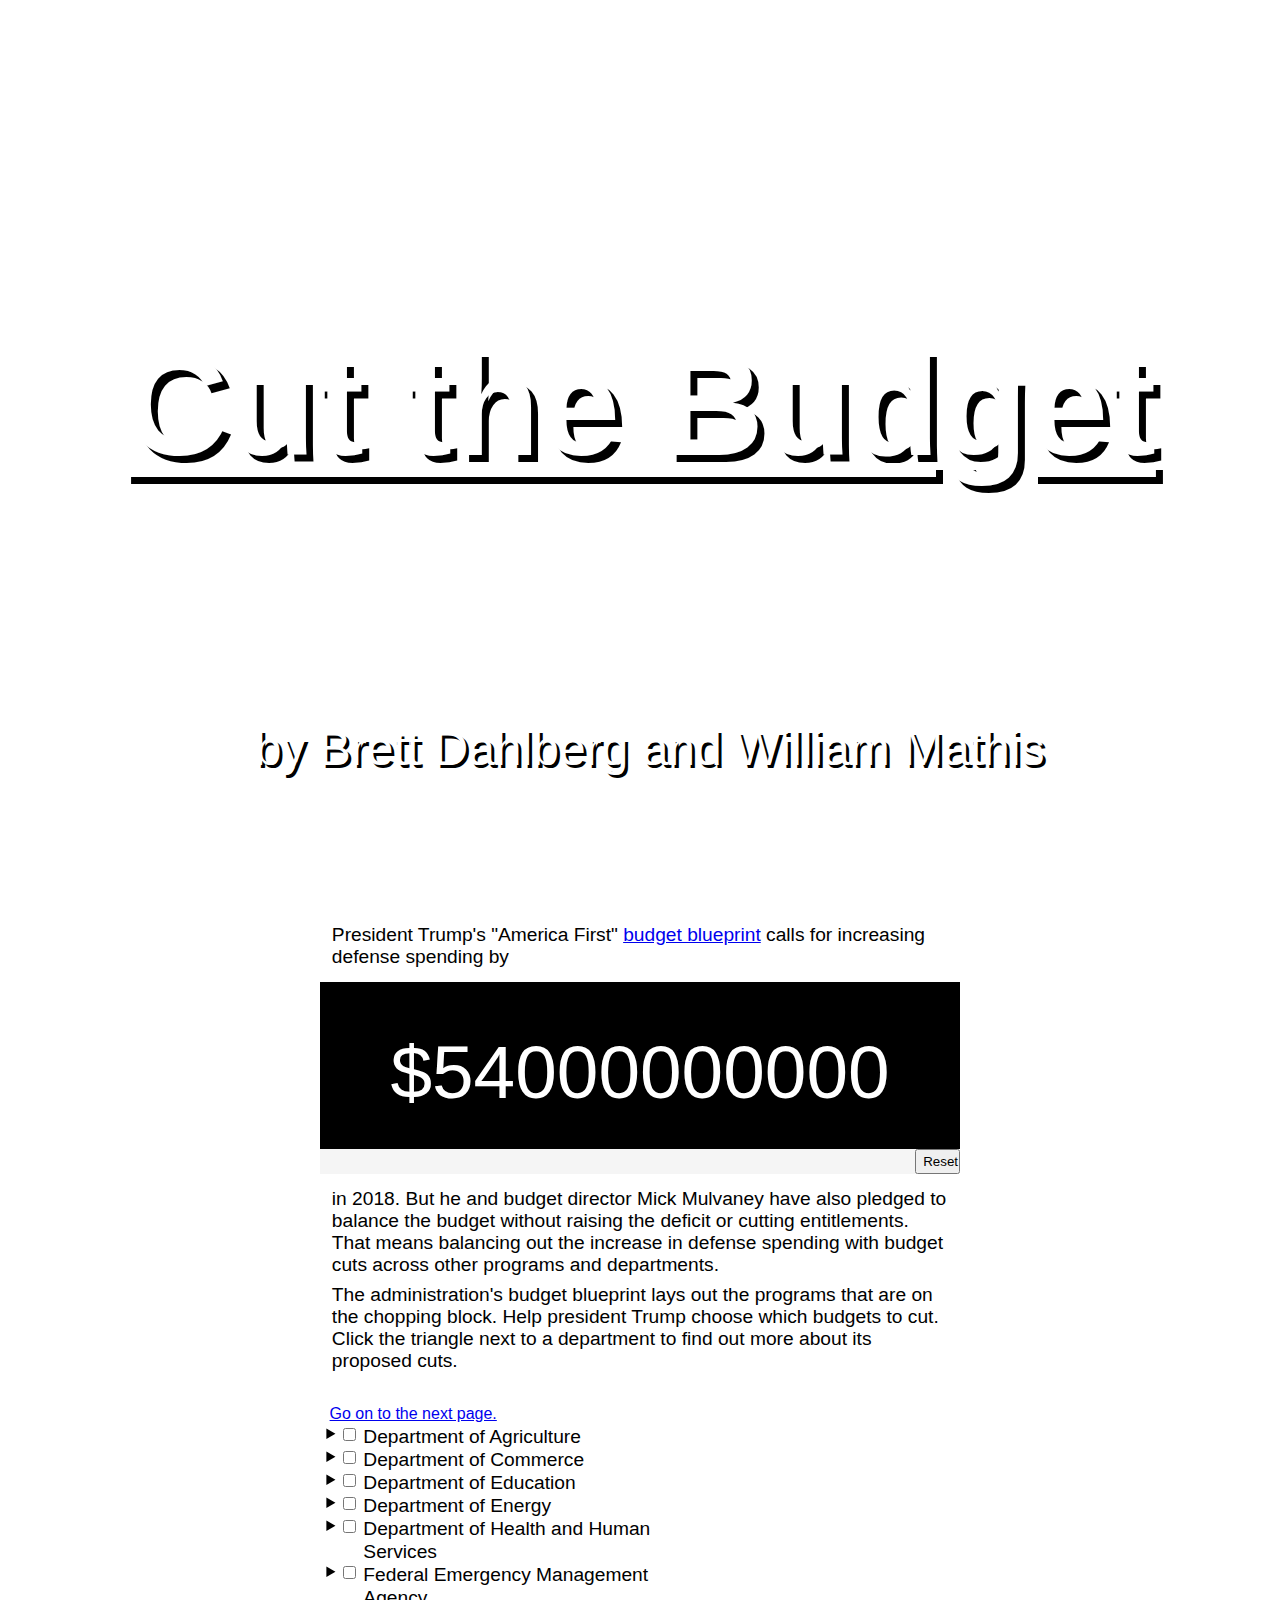
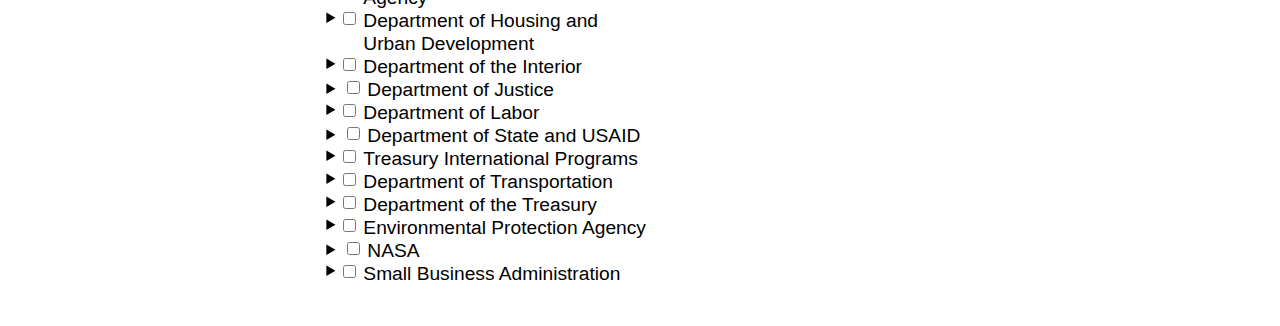
==== index.html @ d4ee1c6f "more styling" ====
<!DOCTYPE html>
<html lang="en">

    <head>
        <meta charset="utf-8">
        <!-- set the character set -->
        <meta http-equiv="X-UA-Compatible" content="IE=edge">
        <meta name="viewport" content="width=device-width, initial-scale=1">
        <!-- first step to a responsive site -->
        <title>Budget Calculator</title>
        <link rel=“icon” type=“image/png” href=“images/money.ico”>
        <link rel="stylesheet" type="text/css" href="main.css">
        <link href="https://maxcdn.bootstrapcdn.com/font-awesome/4.2.0/css/font-awesome.min.css" rel="stylesheet">
        <!-- Your styles should be called here -->
        <!-- HTML5 Shim and Respond.js IE8 support of HTML5 elements and media queries -->
        <!-- WARNING: Respond.js doesn't work if you view the page via file:// -->
        <!--[if lt IE 9]>
      <script src="https://oss.maxcdn.com/libs/html5shiv/3.7.0/html5shiv.js"></script>
      <script src="https://oss.maxcdn.com/libs/respond.js/1.4.2/respond.min.js"></script>
      <![endif]-->
    </head>

    <body>
        <!-- YOUR CONTENT GOES HERE -->
        <div id="title">
            <!-- <iframe src="//giphy.com/embed/ADgfsbHcS62Jy" width="480" height="295" frameBorder="0" class="giphy-embed" allowFullScreen></iframe>
            <p><a href="https://giphy.com/gifs/money-atm-ADgfsbHcS62Jy">via GIPHY</a></p> -->
            <h1 class="big-text">Cut the Budget</h1>
            <p class="byline">by Brett Dahlberg and William Mathis</p>
        </div>
        <!--closes title-->
        <div class="hold-text">
            <div class="top-text">
                <p>President Trump's "America First" <a href="https://www.whitehouse.gov/sites/whitehouse.gov/files/omb/budget/fy2018/2018_blueprint.pdf">budget blueprint</a> calls for increasing defense spending by</p>
            </div>
            <!-- <span class="billion">$54 billion</span> -->
            <div id="results">
                <div id="big-number">
                    <p class="dollar-sign">$<span class="defense">54000000000</span></p>
                    <!-- <input type="button" value="Calculate" id="calculate-button" /> -->
                </div>
                <div class="progress_container">
                    <div class="progress">
                        <div class="bar"></div>
                    </div>
                    <button id="reset" type="button">Reset</button>
                </div>
            </div>
            <div class="top-text">
                <p>in 2018. But he and budget director Mick Mulvaney have also pledged to balance the budget without raising the deficit or cutting entitlements. That means balancing out the increase in defense spending with budget cuts across other programs
                    and departments.</p>
                <p>The administration's budget blueprint lays out the programs that are on the chopping block. Help president Trump choose which budgets to cut. Click the triangle next to a department to find out more about its proposed cuts.</p>
            </div>


            <div class="heading" id="departments">
                <div id="departments-list">
                    <div class="independent-agency">
                        <details>
                            <summary><input type="checkbox" class="select_all" name="independent-agency">
                                <label class="select_all">Independent Federal Agencies</label></input>
                            </summary>
                            <p class="summary-detail">The Trump administration's budget blueprint calls for eliminating 19 independent federal agencies. Check the ones you'd like to terminate.</p>
                            <ul class='list'>
                                <div class="list-items">
                                    <li><input type="checkbox" name="independent-agency" class="subset" id="appalachian-regional" data-cut="120000000">
                                        <label class="list">The Appalachian Regional Commission Invests in economic opportunities, infrastructure and education in communities with
                                  the greatest need in Alabama, Georgia, Kentucky, Maryland, Mississippi, New York, North Carolina, Ohio, Pennsylvania, South Carolina, Tennessee, West Virginia, and Virginia, with the aim of achieving parity with the rest of
                                  the country.</label>
                                    </li>
                                    <li><input type="checkbox" name="independent-agency" class="subset" id="african-development" data-cut="28200000">
                                        <label class="list">The African Development Foundation works with people in Africa to secure economic development and growth in the continent's
                                most vulnerable communities.</label></li>
                                    <li><input type="checkbox" name="independent-agency" class="subset" id="chemical-safety" data-cut="12436000">
                                        <label class="list">The Chemical Safety and Hazard Investigation Board investigates chemical accidents and makes recommendations for accident
prevention.</label></li>
                                    <li><input type="checkbox" name="independent-agency" class="subset" id="national-and-community-service" data-cut="794608000">
                                        <label class="list">The Corporation for National and Community Service is the nation's largest grant provider for community service
and volunteer programs at local nonprofits, schools, community organizations, and governments</label></li>
                                    <li><input type="checkbox" name="independent-agency" class="subset" id="public-broadcasting" data-cut="445000000">
                                        <label class="list">The Corporation for Public Broadcasting provide grants to public television and radio stations to support local programs
and national distribution of shows like Frontline, Antiques Roadshow, and PBS Kids.</label></li>
                                    <li><input type="checkbox" name="independent-agency" class="subset" id="delta-regional-authority" data-cut="15936000">
                                        <label class="list">The Delta Regional Authority supports disaster response, economic development investments, and healthcare access
in the Mississippi Delta region.</label></li>
                                    <li><input type="checkbox" name="independent-agency" class="subset" id="denali" data-cut="11000000">
                                        <label class="list">The Denali Commission funds programs that promote health, safety and economic self-sufficiency within rural communities in Alaska.</label></li>
                                    <li><input type="checkbox" name="independent-agency" class="subset" id="museum-and-library-services" data-cut="230000000">
                                        <label class="list">The Institute of Museum and Library Services is the primary source of Federal support for the country's 123,000
                                    libraries and 35,000 museums.
                                    </label></li>
                                    <li><input type="checkbox" name="independent-agency" class="subset" id="inter-american" data-cut="22200000">
                                        <label class="list">
                               The Inter-American Foundation invests in poor communities in Latin America and the Caribbean.</li>
                               <li><input type="checkbox" name="independent-agency" class="subset" id="trade-and-development" data-cut="80700000">
                                 <label class="list">The U.S. Trade and Development Agency helps companies create U.S. jobs by exporting U.S. goods and services to emerging
                               economies
                               </label></li>
                                    <li><input type="checkbox" name="independent-agency" class="subset" id="legal-services" data-cut="475000000">
                                        <label class="list">The Legal Services Corporation distributes funds to local organizations that provide free civil legal assistance to people
                           living in poverty.
                           </label></li>
                                    <li><input type="checkbox" name="independent-agency" class="subset" id="nea" data-cut="149849000">
                                        <label class="list">The National Endowment for the Arts is the independent federal agency that supports and funds the arts in America.
                       </label></li>
                                    <li><input type="checkbox" name="independent-agency" class="subset" id="neh" data-cut="149848000">
                                        <label class="list">The National Endowment for the Humanities supports education, scholarship, and research and development in the humanities and preserves
                   America's cultural and intellectual resources.
                   </label></li>
                                    <li><input type="checkbox" name="independent-agency" class="subset" id="neighborhood-reinvestment" data-cut="140000000">
                                        <label class="list">The Neighborhood Reinvestment Corporation provides financial support, technical assistance, and training for affordable
               housing.
               </label></li>
                                    <li><input type="checkbox" name="independent-agency" class="subset" id="northern-border" data-cut="5000000">
                                        <label class="list">The Northern Border Regional Commission addresses persistent economic distress in portions of Maine, New Hampshire, New York,
           and Vermont by developing transportation, basic public infrastructure, and job skills training.
           </label></li>
                                    <li><input type="checkbox" name="independent-agency" class="subset" id="overseas-private-investment" data-cut="88000000">
                                        <label class="list">The Overseas Private Investment Corporation encourages American companies to invest in developing countries.
       </label></li>
                                    <li><input type="checkbox" name="independent-agency" class="subset" id="institute-of-peace" data-cut="37884000">
                                        <label class="list">The United States Institute of Peace is an independent, nonpartisan institution that works to prevent and resolve international
   conflict without violence.
   </label></li>
                                    <li><input type="checkbox" name="independent-agency" class="subset" id="council-on-homelessness" data-cut="3600000">
                                        <label class="list">United States Interagency Council on Homelessness creates partnerships at every level of government and with the private
sector to prevent and end homelessness.
</label></li>
                                    <li><input type="checkbox" name="independent-agency" class="subset" id="woodrow-wilson-center" data-cut="10400000">
                                        <label class="list">The Woodrow Wilson International Center for Scholars shares research in the social sciences and humanities through conferences,
publications and research grants.
</label></li>
                                </div>

                        </details>
                    </div>

                    <div class="agriculture">
                        <details>
                            <summary><input type="checkbox" class="select_all" name="agriculture">
                                <label class="select_all">Department of Agriculture</label></input>
                            </summary>
                            <ul class='list'>
                                <div class="list-items">
                                    <li><input type="checkbox" name="agriculture" class="subset" id="waste-water-loan" data-cut="498000000">
                                        <label class="list">Eliminate the Water and Wastewater loan and grant program
                                </label></li>
                                    <li><input type="checkbox" name="agriculture" class="subset" id="rural-business-cooperative" data-cut="95000000">
                                        <label class="list">Cut the budget of the Rural Business and Cooperative Service discretionary activities</label></li>
                                    <li><input type="checkbox" name="agriculture" class="subset" id="mcgovern-dole" data-cut="195000000">
                                        <label class="list">Eliminate the International Food for Education program</label></li>
                                    <li><input type="checkbox" name="agriculture" class="subset" data-cut="3912000000">
                                        <label class="list">Other cuts</label></li>
                            </ul>

                            </div>
                        </details>
                        <!-- close agriculture -->
                        <!-- <ul class="department"> -->

                        <div class="commerce">
                            <details>
                                <summary><input type="checkbox" class="select_all" name="commerce">
                                    <label class="select_all">Department of Commerce</label></input>
                                </summary>
                                <ul class="list">
                                    <div class="list-items">

                                        <li><input type="checkbox" name="commerce" class="subset" id="economic-development-administration" data-cut="221000000">
                                            <label class="list">Eliminate the Economic Development Administration</label></li>

                                        <li><input type="checkbox" name="commerce" class="subset" id="minority-business" data-cut="35600000">
                                            <label class="list">Eliminate the Minority Business Development Agency</label></li>

                                        <li><input type="checkbox" name="commerce" class="subset" id="manufacturing-extension" data-cut="124000000">
                                            <label class="list">Eliminate the Manufacturing Extension Partnership Program</label></li>

                                        <li><input type="checkbox" name="commerce" class="subset" id="noaa" data-cut="250000000">
                                            <label class="list">Eliminate the National Oceanic and Atmospheric Administration programs and grants that support coastal and marine management, research and education</label></li>

                                        <li><input type="checkbox" name="commerce" class="subset" id="other_commerce" data-cut="869400000">
                                            <label class="list">Other cuts</label></li>

                                    </div>
                                </ul>
                        </div>
                        </details>
                        <!--closes commerce-->
                        <!-- <ul class="department"> -->
                        <div class="education">
                            <details>
                                <summary><input type="checkbox" class='select_all' name='education'>
                                    <label class="select_all">Department of Education</label></input>
                                </summary>
                                <!-- </ul> -->
                                <ul class="list">
                                    <div class="list-items">
                                        <li><input type="checkbox" name="education" class="subset" id="impact-aid-support" data-cut="66813">
                                            <label class="list">Cut Impact Aid Support Payments for Federal Property, which help schools that have lost a portion of their tax base because the federal
                        government bought at least 10 percent of land in their district.</label>
                                        </li>
                                        <li><input type="checkbox" name="education" class="subset" id="teacher-quality-partnership" data-cut="42500000">
                                            <label class="list">Eliminate the Teacher Quality Partnership, which provides training for new teachers.</label>
                                        </li>
                                        <li><input type="checkbox" name="education" class="subset" id="striving-readers" data-cut="190000000">
                                            <label class="list">Eliminate Striving Readers grants, which promote literacy skills for kids until 12th grade.</label>
                                        </li>
                                        <li><input type="checkbox" name="education" class="subset" id="supporting-effective-instruction" data-cut="2400000000">
                                            <label class="list">End Supporting Effective Instruction state grants to support professional development for teachers and principals and
                        to reduce class size.</label>
                                        </li>
                                        <li><input type="checkbox" name="education" class="subset" id="twenty-first-century" data-cut="1200000000">
                                            <label class="list">End 21st Century Community Learning Centers, which funds a wide variety of before and after-school programs.</label>
                                        </li>
                                        <li><input type="checkbox" name="education" class="subset" id="supplemental-educational" data-cut="732000000">
                                            <label class="list">Eliminate Supplemental Education Opportunity Grants, which supply need-based grants of $100 to $400 per student</label>
                                        </li>
                                    </div>
                                </ul>
                        </div>
                        <!--closes education-->
                        </details>


                        <details>
                            <summary><input type="checkbox" class='select_all' name='energy'>
                                <label class="select_all">Department of Energy</label></input>
                            </summary>
                            <ul class="list">
                                <div class="list-items">

                                    <li><input type="checkbox" name="energy" class="subset" id="office-of-science" data-cut="900000000">
                                        <label class="list">Office of Science</label>

                                    </li>
                                    <li><input type="checkbox" name="energy" class="subset" id="technology-manufacturing" data-cut="5000000">
                                        <label class="list">Advanced Technology Manufacturing Program, which provides loans to auto manufacturers or manufacturers of their components to
                        develop advanced technologies.</label>
                                    </li>
                                    <li><input type="checkbox" name="energy" class="subset" id="title-17" data-cut="37000000">
                                        <label class="list">Title 17 Innovative Technology Loan Guarantee Program, which provides loan guarantees for innovative energy projects.</label>
                                    </li>
                                    <li><input type="checkbox" name="energy" class="subset" id="advanced-research-projects-agency" data-cut="350000000">
                                        <label class="list">The Advanced Research Projects Agency, which "funds high-potential, high-impact energy projects that are too early
                        for private sector investment but could significantly advance the ways we generate, store, distribute and use energy".</label>
                                    </li>
                                    <li><input type="checkbox" name="energy" class="subset" id="other_energy" data-cut="732000000">
                                        <label class="list">Other</label>
                                    </li>
                                </div>
                            </ul>
                        </details>


                        <details>
                            <summary><input type="checkbox" class='select_all' name='hhs'>
                                <label class="select_all">Department of Health and Human Services</label></input>
                            </summary>
                            <ul class="list">
                                <div class="list-items">
                                    <li><input type="checkbox" name="hhs" class="subset" id="nih" data-cut="5800000000">
                                        <label class="list">National Institutes of Health bought at least 10 percent of land in their district.</label>
                                    </li>
                                    <li><input type="checkbox" name="hhs" class="subset" id="health-nursing-training" data-cut="403000000">
                                        <label class="list">Health professional and nursing training programs</label>
                                    </li>
                                    <li><input type="checkbox" name="hhs" class="subset" id="community-service" data-cut="4200000000">
                                        <label class="list">Eliminate Office of Community Services programs like the Low Income Home Energy Assistance Program.</label>
                                    </li>
                                    <li><input type="checkbox" name="hhs" class="subset" id="other_health" data-cut="4030000000">
                                        <label class="list">Other</label>
                                    </li>
                                </div>
                        </details>
                        </ul>
                        <div class="fema">
                            <details>
                                <summary><input type="checkbox" class='select_all' name='fema'>
                                    <label class="select_all">Federal Emergency Management Agency</label></input>
                                </summary>
                                <ul class="list">
                                    <div class="list-items">
                                        <li><input type="checkbox" name="fema" class="subset" id="fema" data-cut="667000000">
                                            <label class="list">Eliminate or reduce grants for programs like the pre-disaster mitigation and Homeland Security and set up federal-local cost-sharing for other grants.
                     </label></li>
                                    </div>
                                </ul>

                            </details>

                            <div class="hud">
                                <details>
                                    <summary><input type="checkbox" class='select_all' name='hud'>
                                        <label class="select_all">Department of Housing and Urban Development</label></input>
                                    </summary>
                                    <ul class="list">
                                        <div class="list-items">
                                            <li><input type="checkbox" name="hud" class="subset" id="community-development" data-cut="3000000000">
                                                <label class="list">Community Development block grant program</label>
                                            </li>
                                            <li><input type="checkbox" name="hud" class="subset" id="section-4" data-cut="35000000">
                                                <label class="list">Section 4 capacity-building for community development and affordable housing</label>
                                            </li>
                                            <li><input type="checkbox" name="hud" class="subset" id="other_housing-urban-development" data-cut="3165000000">
                                                <label class="list">Other</label>
                                            </li>

                                </details>
                                </ul>
                                </div>
                                <div class="interior">
                                    <details>

                                        <summary><input type="checkbox" class='select_all' name='interior'>
                                            <label class="select_all">Department of the Interior</label></interior>
                                        </summary>
                                        <ul class="list">
                                            <div class="list-items">
                                                <li><input type="checkbox" name="interior" class="subset" id="new-federal-land" data-cut="120000000">
                                                    <label class="list">Acquiring new federal land</label>
                                                </li>
                                                <li><input type="checkbox" name="interior" class="subset" id="abandoned-mine" data-cut="181000000">
                                                    <label class="list">Abandoned mine land grants, which in FY 2017, helped fund projects in 25 states and three tribal areas eliminate dangerous conditions
                        and pollution caused by abandoned coal mines.</label>
                                                </li>
                                                <li><input type="checkbox" name="interior" class="subset" id="title-17" data-cut="37000000">
                                                    <label class="list">Title 17 Innovative Technology Loan Guarantee Program, which provides loan guarantees for innovative energy projects.</label>
                                                </li>
                                                <li><input type="checkbox" name="interior" class="subset" id="other_interior" data-cut="1199000000">
                                                    <label class="list">Other</label>
                                                </li>
                                    </details>
                                    </ul>
                                    </div>
                                </div>
                                <div class="justice">
                                    <details>
                                        <summary><input type="checkbox" name="justice" class="subset" id="other_justice" data-cut="1100000000">
                                            <label class="select_all">Department of Justice
                                                </label></input>
                                        </summary>
                                        <ul class="list">
                                            <!-- <div class="list-items"> -->
                                            <ul class="summary-detail">
                                                <label class="list">Eliminate programs like the State Criminal Alien Assistance Program and reduce spending on federal prison construction.</label></ul>
                                    </details>
                                </div>

                                <div class="labor">
                                    <details>
                                        <summary><input type="checkbox" class='select_all' name='labor'>
                                            <label class="select_all">Department of Labor</label></input>
                                        </summary>
                                        <ul class="list">
                                            <div class="list-items">
                                                <li><input type="checkbox" name="labor" class="subset" id="senior-community" data-cut="434000000">
                                                    <label class="list">Senior Community Service Employment Program, which provides training for low-income and unmployed seniors</label>
                                                </li>
                                                <li><input type="checkbox" name="labor" class="subset" id="osha-grant" data-cut="11000000">
                                                    <label class="list">Occupational Safety and Health Administration's training grants</label>
                                                </li>
                                                <li><input type="checkbox" name="labor" class="subset" id="other_labor" data-cut="2055000000">
                                                    <label class="list">Other</label>
                                                </li>
                                    </details>
                                    </div>
                                </div>
                                <div class="state">
                                    <details>
                                        <summary><input type="checkbox" name="state" class="subset" id="other_state" data-cut="10100000000">
                                            <label class="select_all">Department of State and USAID
                                            </label></summary>

                                        <ul class="summary-detail">
                                            <li>Eliminate the Global Climate Change Initiative and cease payments to United Nations climate change programs.</li>
                                            <li>Reduce funding to the UN and affiliated agencies, including UN peacekeeping and other international organizations.</li>
                                            <li>Reduce funding for the Department of State’s Educational and Cultural Exchange (ECE) Programs.</li>
                                            <li>Eliminate some peacekeeping and security efforts such as the Complex Crises Fund.</li>
                                            <li>Eliminate direct appropriations to small organizations that receive funding from other sources.</li>
                                        </ul>
                                    </details>
                                </div>
                                <details>
                                    <summary><input type="checkbox" class='select_all' name='treasury-international'>
                                        <label class="select_all">Treasury International Programs</label></input>
                                    </summary>
                                    <ul class="list">
                                        <div class="list-items">
                                            <li><input type="checkbox" name="treasury-international" class="subset" id="development-banks" data-cut="650000000">
                                                <label class="list">Funding for multinational development banks, including the World Bank</label>
                                            </li>
                                            <li><input type="checkbox" name="treasury-international" class="subset" id="other_treasury-international" data-cut="153000000">
                                                <label class="list">Other</label>
                                            </li>
                                        </div>
                                </details>
                                <details>
                                    <summary><input type="checkbox" class='select_all' name='transport'>
                                        <label class="select_all">Department of Transportation</label></input>
                                    </summary>
                                    <ul class="list">
                                        <div class="list-items">
                                            <li><input type="checkbox" name="transport" class="subset" id="essential-air-services" data-cut="175000000">
                                                <label class="list">Eliminate Essential Air Services, which subsidizes commercial flights to rural airports.</label>
                                            </li>
                                            <li><input type="checkbox" name="transport" class="subset" id="tiger" data-cut="11000000">
                                                <label class="list">Eliminate the TIGER grant program, which funds transportation projects.</label>
                                            </li>
                                            <li><input type="checkbox" name="transport" class="subset" id="other_transport" data-cut="1726000000">
                                                <label class="list">Reduce federal subsidies to Amtrak, terminate federal support for Amtrak's long distance train services and limit funding for the Federal
                     Transit Administration's capital investments.</label>
                                            </li>
                                        </div>
                                </details>
                                <details>
                                    <summary><input type="checkbox" class='select_all' name='treasury'>
                                        <label class="select_all">Department of the Treasury</label></input>
                                    </summary>
                                    <ul class="list">
                                        <div class="list-items">
                                            <li><input type="checkbox" name="treasury" class="subset" id="financial-institutions" data-cut="175000000">
                                                <label class="list">Eliminate Community Development Financial Institutions Fund grants, which fund projects in economically distressed parts of the
                     country in partnership with private organizations.</label>
                                            </li>
                                            <li><input type="checkbox" name="treasury" class="subset" id="other_treasury" data-cut="309000000">
                                                <label class="list">Shrink the Federal workforce and direct resources away from policy offices.</label>
                                            </li>
                                        </div>
                                </details>
                                <details>
                                    <summary><input type="checkbox" class='select_all' name='epa'>
                                        <label class="select_all">Environmental Protection Agency</label></input>
                                    </summary>
                                    <ul class="list">
                                        <div class="list-items">
                                            <li><input type="checkbox" name="epa" class="subset" id="clean-power" data-cut="100000000">
                                                <label class="list">Eliminate funding for the Clean Power Plan, international climate change programs and climate change research and partnership programs.</label>
                                            </li>
                                            <li><input type="checkbox" name="epa" class="subset" id="superfund" data-cut="330000000">
                                                <label class="list">Cut the Hazardous Substance Superfund Account by 30%. The accout provides funds to clean up the most contaminated environments in the country and
                     respond to natural disasters, oil spills and environmental emergencies.</label>
                                            </li>
                                            <li><input type="checkbox" name="epa" class="subset" id="enforcement" data-cut="129000000">
                                                <label class="list">Reduce funding for enforcement of environmental violations by 35%.</label>
                                            </li>
                                            <li><input type="checkbox" name="epa" class="subset" id="office-of-research" data-cut="233000000">
                                                <label class="list">Cut funding for the Office of Research and Development.</label>
                                            </li>
                                            <li><input type="checkbox" name="epa" class="subset" id="categorical-grants" data-cut="482000000">
                                                <label class="list">Reduce categorical grants, which states use to implement various environmental programs.</label>
                                            </li>
                                            <li><input type="checkbox" name="epa" class="subset" id="regional-programs" data-cut="427000000">
                                                <label class="list">Eliminate funding for specific regional efforts such as the Great Lakes Restoration Initiative, the Chesapeake Bay, and other geographic programs.</label>
                                            </li>
                                            <li><input type="checkbox" name="epa" class="subset" id="other_epa" data-cut="899000000">
                                                <label class="list">Eliminate more than 50 EPA programs including Energy Star, Targeted Airshed grants, the Endocrine Disruptor Screening Program and infrastructure assistance
                     to Alaska Native Villages and the Mexico Border.</label>
                                            </li>
                                        </div>
                                    </ul>

                                </details>
                                <div class="nasa">
                                    <details>
                                        <summary><input type="checkbox" name="nasa" class="subset" id="other_nasa" data-cut="15280000">
                                            <label class="select_all">NASA
                                                </label></input>
                                        </summary>
                                        <ul class="list">
                                            <!-- <div class="list-items"> -->
                                            <ul class="summary-detail">
                                                <label class="list">Eliminate the Office of Education and restructure a satellite refueling mission.</label></ul>
                                    </details>
                                </div>

                                <details>
                                    <summary><input type="checkbox" class='select_all' name='small-business-admin'>
                                        <label class="select_all">Small Business Administration</label></input>
                                    </summary>
                                    <ul class="list">
                                        <div class="list-items">
                                            <li><input type="checkbox" name="small-business-admin" class="subset" id="financial-institutions" data-cut="175000000">
                                                <label class="list">Eliminate Community Development Financial Institutions Fund grants, which fund projects in economically distressed parts
                     of the country in partnership with private organizations.</label>
                                            </li>
                                            <li><input type="checkbox" name="small-business-admin" class="subset" id="other_small-business-admin" data-cut="31200000">
                                                <label class="list">Other</label>
                                            </li>
                                        </div>
                                    </ul>
                                </details>
                                <div id="bottom">
                                    <p><a href="second-page.html" class="photo">Go on to the next page.</a></p>
                                </div>
                            </div>
                            <!--closes div department lists-->

                        </div>
                        <!--closes div deaprtments heading-->

                    </div>
                    <!-- closes the hold-text div -->
                    <!-- <div class="heading" id="cuts">
                        <div id="boxes"></div>
                    </div> -->
                    <!--closes div cuts heading-->

                </div>
                <!--closes div cuts heading-->
                <script src="https://ajax.googleapis.com/ajax/libs/jquery/1.10.2/jquery.min.js"></script>
                <script src="main.js" type="text/javascript"></script>
                <!-- Your javascript should be called here -->
    </body>

</html>
<!-- </script> -->
<!-- Your javascript should be called here -->
<!-- </body>

</html>

</body>

</html>
</script> -->
<!-- Your javascript should be called here -->
<!-- </body>

</html> -->
---- main.css ----
/*
This is a good layout for a mobile-first CSS template.
Following this flow will minimize the number of styles you need to write and will ensure you are thinking, designing and developing mobile-first.
Most of your styles get written like standard CSS, but for your mobile presentation. Generally speaking, a good mobile presention will stretch out nicely for larger screens.

Sometimes, when we stretch out to larger screens, we need to make minor tweaks for the larger devices -- you can make these tweaks in the tablet media query, or if the issue exists on desktop only, the desktop media query.
You will find this is far easier than the opposite task of using CSS to cram your desktop experience into a mobile device.
*/


/* http://meyerweb.com/eric/tools/css/reset/
v2.0 | 20110126
License: none (public domain)
*/


/* THIS IS A RESET
DO NOT EDIT THIS STUFF */

html, body, div, span, applet, object, iframe, h1, h2, h3, h4, h5, h6, p, blockquote, pre, a, abbr, acronym, address, big, cite, code, del, dfn, em, img, ins, kbd, q, s, samp, small, strike, strong, sub, sup, tt, var, b, u, i, center, dl, dt, dd, ol, ul, li, fieldset, form, label, legend, table, caption, tbody, tfoot, thead, tr, th, td, article, aside, canvas, details, embed, figure, figcaption, footer, header, hgroup, menu, nav, output, ruby, section, summary, time, mark, audio, video {
    margin: 0;
    padding: 0;
    border: 0;
    vertical-align: baseline;
}


/* HTML5 display-role reset for older browsers */

article, aside, details, figcaption, figure, footer, header, hgroup, menu, nav, section {
    display: block;
}

body {
    line-height: 1.15;
}

ol, ul {
    list-style: none;
}

blockquote, q {
    quotes: none;
}

blockquote:before, blockquote:after, q:before, q:after {
    content: '';
    content: none;
}

table {
    border-collapse: collapse;
    border-spacing: 0;
}


/* BEGIN YOUR STYLES HERE */


/* Start your base/mobile styles here */

html, body {
    /* Sets default font-size to 16px, ensuring 1em = 16px; */
    font-size: 16px;
}

p {
    font-family: sans-serif;
}

h1 {
    font-family: sans-serif;
}

input {
    font-family: sans-serif;
}

ul {
    font-family: sans-serif;
}

.hold-text {
    /*text-align: center;*/
    width: 100%;
    margin-left: 0px;
}

#title {
    background-image: url(https://media.giphy.com/media/ADgfsbHcS62Jy/giphy.gif);
    max-width: 100%;
    position: relative;
    height: 100vh;
    overflow: hidden;
    margin-bottom: 20px;
}


/*.giphy-embed {
max-width: 100%;
position: relative;
}*/

p {
    padding: .2em;
}

.top-text {
    margin-top: 10px;
    margin-bottom: 10px;
    margin-left: 8px;
    margin-right: 8px;
    font-size: 1.2em
}

.big-text {
    /*position: absolute;*/
    color: #fff;
    font-family: sans-serif;
    text-align: center;
    margin-top: 33vh;
    text-shadow: 5px 5px black;
    /*margin: 0 auto;*/
    font-size: 5.5em;
    text-decoration: underline;
}


/*.sticky {
    position: fixed;
    top: 0;
}*/

.byline {
    position: absolute;
    color: #fff;
    font-family: sans-serif;
    text-align: center;
    font-size: 1.1em;
    text-shadow: 3px 3px #000;
    margin-top: 22vh;
    text-align: center;
    width: 100%;
}

#results {
    width: 100%;
    left: 0;
    top: 0;
    position: sticky;
    background-color: #FFF;
    z-index: 1020;
}

#big-number {
    /*margin: 0 auto;*/
    margin-top: 0;
    font-size: 3em;
    height: 10vh;
    background-color: #000;
    display: block;
    z-index: 4;
    left: 0px;
    right: 0px;
    text-align: center;
    padding-top: 5%;
    /*position: absolute;*/
}


/*
.billion {
font-weight: bold;
font-size: 2em;
text-align: center;
padding-top: 8px;
}*/

.defense {
    font-size: 1em;
    font-family: sans-serif;
    color: #fff;
    text-align: center;
    padding-top: 8px;
    /*position: fixed;*/
}

.dollar-sign {
    font-size: .85em;
    font-family: sans-serif;
    color: #fff;
}

.department {
    margin-top: 10px;
}

.select_all:checked {
    text-decoration: line-through;
    color: #ccc;
}

input[type=checkbox]:checked+.select_all {
    text-decoration: line-through;
    color: #ccc;
}

.subset:checked+.list {
    text-decoration: line-through;
    color: #ccc;
}

.select_all {
    font-size: 1.2em;
    line-height: 1.2;
    margin-left: 0em;
    text-indent: 0em;
    font-family: sans-serif;
    display: inline-block;
    max-width: 65%;
    vertical-align: top;
}

.summary-detail {
    margin-left: 2.2em;
    /*text-indent: -2em;*/
}


/*.list {
    margin-left: .9em;
    /*padding-left: 0px;*/


/*text-indent: -2.35em;
}*/

*/ li::first-line {
    text-indent: 1.5em;
}

#departments {
    /*max-width: 270px;*/
    position: relative;
    padding: 1em;
}

.list-items {
    padding-left: 0em;
    margin-left: 2.5em;
    text-indent: 0em;
    font-family: sans-serif;
    display: inline-block;
    /*max-width: 50%;*/
    /*vertical-align: top;*/
}

.summary-details {
    padding-left: 20px;
}

#cuts {
    float: right;
    max-width: 100px;
    position: relative;
}

.progress_container {
    background-color: white;
    height: 25px;
}

.bar {
    width: 0%;
    max-width: 100%;
    height: 100%;
    background-color: #990000;
    transition: width .5s ease-in-out;
}

.progress {
    width: 85%;
    height: 25px;
    background-color: #F5F5F5;
    position: absolute
}

#reset {
    height: 25px;
    width: 15%;
    float: right;
    position: absolute;
    text-align: center;
    right: 0;
}

#bottom {
    max-width: 100%;
    left: 0;
    bottom: 0;
    position: sticky;
    background-color: #FFF;
    z-index: 1020;
}

.back {
    text-align: right;
    margin-top: 5px;
}

.second-top {
    position: sticky;
    top: 0;
    background-color: #fff;
}

img.photo {
    margin-top: 0;
    font-size: 3em;
    height: 10vh;
    background-color: #000;
    display: block;
    z-index: 4;
    left: 0px;
    right: 0px;
    text-align: center;
    padding-top: 5%;
}

.second-text {
    max-width: 100%;
}

img.icon {
    max-width: 77%;
    margin: 0 auto;
    display: block;
}

figcaption {
    font-size: .8em;
}


/*
img.mulvaney {
    max-width: 80%;
    margin: 0 auto;
    display: block;
}*/

.big-text2 {
    text-align: center;
    margin-top: 10px;
}

.mulvaney {
    max-width: 80%;
    margin: 0 auto;
    display: block;
}


/* Tablet/Desktop overrides */

@media(min-width: 681px) {
    .hold-text {
        max-width: 640px;
        margin: 0 auto;
    }
    .big-text {
        font-size: 7.5em;
    }
    /* Any adjustments for tablets and larger go here. Note these styles will be applied to anything 681px or larger -- so tablet AND desktop */
    .progress {
        width: 95%
    }
    #reset {
        width: 7%
    }
}

@media(min-width: 729px) {
    /* Any adjustments for desktop and larger go here. Note these styles will be applied to anything 729px or larger -- so desktop */
    /* Any adjustments for desktop and larger go here. Note these styles will be applied to anything 729px or larger -- so desktop */
    #big-number {
        font-size: 5.5em;
        height: 15vh;
    }
    .big-text {
        font-size: 9em;
        padding: 2%;
        text-shadow: 7px 7px #000;
    }
    .byline {
        font-size: 3em;
        text-shadow: 3px 3px #000;
    }
    #departments {
        float: left;
        /*max-width: 270px;*/
        position: relative;
        padding-right: 60px;
        padding-left: 1%;
    }
}
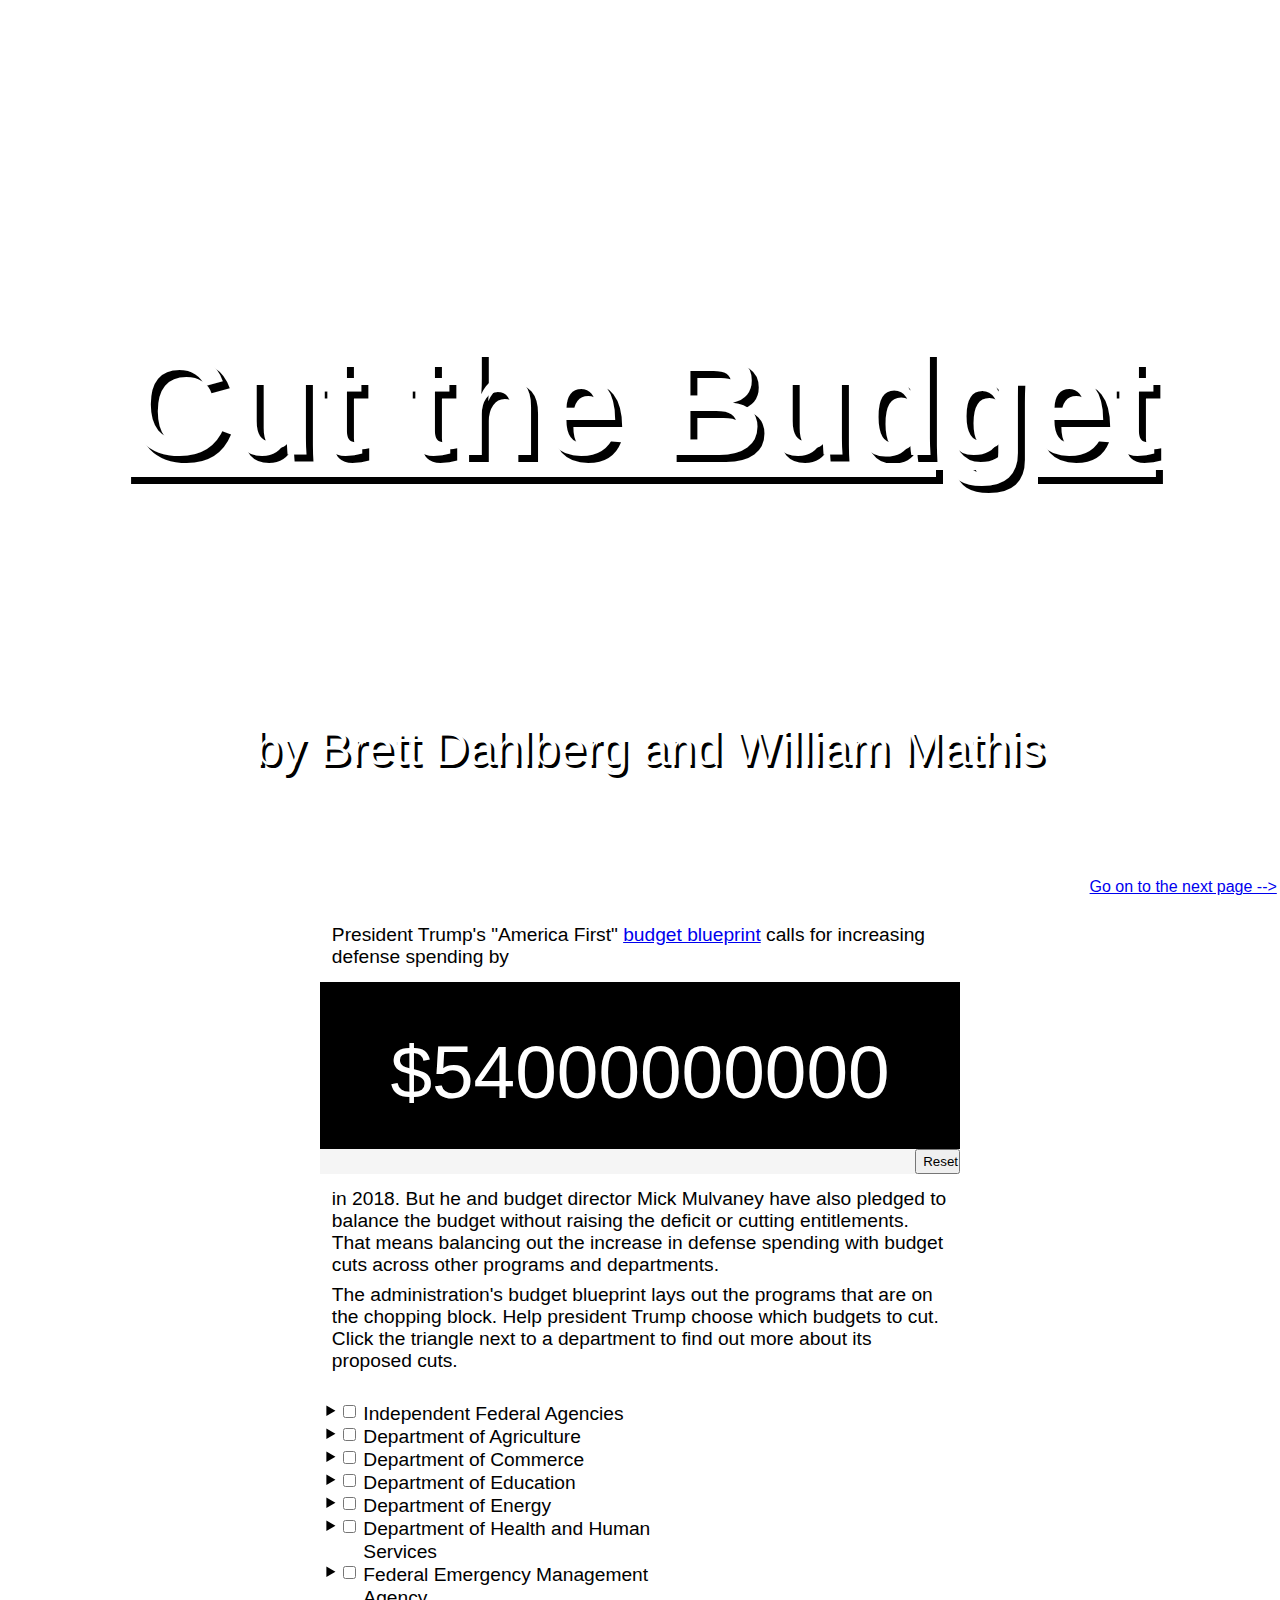
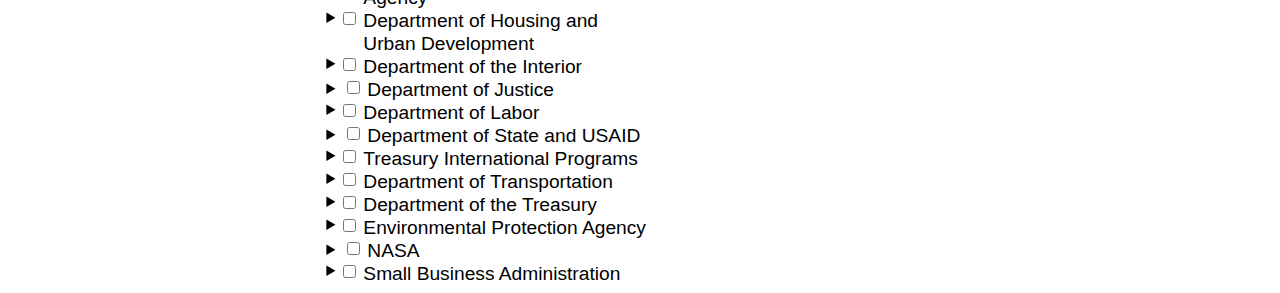
==== commit 26041ea0: "styled second-page for big screens." ====
--- a/index.html
+++ b/index.html
@@ -230,18 +230,18 @@
                                 <div class="list-items">
 
                                     <li><input type="checkbox" name="energy" class="subset" id="office-of-science" data-cut="900000000">
-                                        <label class="list">Office of Science</label>
+                                        <label class="list">Cut funding to the Office of Science by 17%.</label>
 
                                     </li>
                                     <li><input type="checkbox" name="energy" class="subset" id="technology-manufacturing" data-cut="5000000">
-                                        <label class="list">Advanced Technology Manufacturing Program, which provides loans to auto manufacturers or manufacturers of their components to
+                                        <label class="list">Eliminate the Advanced Technology Manufacturing Program, which provides loans to auto manufacturers or manufacturers of their components to
                         develop advanced technologies.</label>
                                     </li>
                                     <li><input type="checkbox" name="energy" class="subset" id="title-17" data-cut="37000000">
-                                        <label class="list">Title 17 Innovative Technology Loan Guarantee Program, which provides loan guarantees for innovative energy projects.</label>
+                                        <label class="list">End the Title 17 Innovative Technology Loan Guarantee Program, which provides loan guarantees for innovative energy projects.</label>
                                     </li>
                                     <li><input type="checkbox" name="energy" class="subset" id="advanced-research-projects-agency" data-cut="350000000">
-                                        <label class="list">The Advanced Research Projects Agency, which "funds high-potential, high-impact energy projects that are too early
+                                        <label class="list">Eliminate the Advanced Research Projects Agency, which "funds high-potential, high-impact energy projects that are too early
                         for private sector investment but could significantly advance the ways we generate, store, distribute and use energy".</label>
                                     </li>
                                     <li><input type="checkbox" name="energy" class="subset" id="other_energy" data-cut="732000000">
@@ -259,16 +259,16 @@
                             <ul class="list">
                                 <div class="list-items">
                                     <li><input type="checkbox" name="hhs" class="subset" id="nih" data-cut="5800000000">
-                                        <label class="list">National Institutes of Health bought at least 10 percent of land in their district.</label>
+                                        <label class="list">Cut National Institutes of Health funding by 18%.</label>
                                     </li>
                                     <li><input type="checkbox" name="hhs" class="subset" id="health-nursing-training" data-cut="403000000">
-                                        <label class="list">Health professional and nursing training programs</label>
+                                        <label class="list">Eliminate health professional and nursing training programs.</label>
                                     </li>
                                     <li><input type="checkbox" name="hhs" class="subset" id="community-service" data-cut="4200000000">
                                         <label class="list">Eliminate Office of Community Services programs like the Low Income Home Energy Assistance Program.</label>
                                     </li>
                                     <li><input type="checkbox" name="hhs" class="subset" id="other_health" data-cut="4030000000">
-                                        <label class="list">Other</label>
+                                        <label class="list">Other cuts.</label>
                                     </li>
                                 </div>
                         </details>
@@ -296,13 +296,13 @@
                                     <ul class="list">
                                         <div class="list-items">
                                             <li><input type="checkbox" name="hud" class="subset" id="community-development" data-cut="3000000000">
-                                                <label class="list">Community Development block grant program</label>
+                                                <label class="list">Eliminate the Community Development block grant program.</label>
                                             </li>
                                             <li><input type="checkbox" name="hud" class="subset" id="section-4" data-cut="35000000">
-                                                <label class="list">Section 4 capacity-building for community development and affordable housing</label>
+                                                <label class="list">Zero out funding for new Section 4 community development and affordable housing.</label>
                                             </li>
                                             <li><input type="checkbox" name="hud" class="subset" id="other_housing-urban-development" data-cut="3165000000">
-                                                <label class="list">Other</label>
+                                                <label class="list">Other cuts.</label>
                                             </li>
 
                                 </details>
@@ -317,17 +317,13 @@
                                         <ul class="list">
                                             <div class="list-items">
                                                 <li><input type="checkbox" name="interior" class="subset" id="new-federal-land" data-cut="120000000">
-                                                    <label class="list">Acquiring new federal land</label>
+                                                    <label class="list">Reduce funding for acquisition of new federal land.</label>
                                                 </li>
                                                 <li><input type="checkbox" name="interior" class="subset" id="abandoned-mine" data-cut="181000000">
-                                                    <label class="list">Abandoned mine land grants, which in FY 2017, helped fund projects in 25 states and three tribal areas eliminate dangerous conditions
-                        and pollution caused by abandoned coal mines.</label>
-                                                </li>
-                                                <li><input type="checkbox" name="interior" class="subset" id="title-17" data-cut="37000000">
-                                                    <label class="list">Title 17 Innovative Technology Loan Guarantee Program, which provides loan guarantees for innovative energy projects.</label>
+                                                    <label class="list">Eliminate abandoned mine land grants, which help reduce dangerous conditions and pollution caused by abandoned coal mines.</label>
                                                 </li>
                                                 <li><input type="checkbox" name="interior" class="subset" id="other_interior" data-cut="1199000000">
-                                                    <label class="list">Other</label>
+                                                    <label class="list">Other cuts, including eliminating federal funding for some national heritage areas and national wildlife refuges.</label>
                                                 </li>
                                     </details>
                                     </ul>
@@ -354,13 +350,13 @@
                                         <ul class="list">
                                             <div class="list-items">
                                                 <li><input type="checkbox" name="labor" class="subset" id="senior-community" data-cut="434000000">
-                                                    <label class="list">Senior Community Service Employment Program, which provides training for low-income and unmployed seniors</label>
+                                                    <label class="list">Eliminate the Senior Community Service Employment Program, which provides training for low-income and unmployed seniors.</label>
                                                 </li>
                                                 <li><input type="checkbox" name="labor" class="subset" id="osha-grant" data-cut="11000000">
-                                                    <label class="list">Occupational Safety and Health Administration's training grants</label>
+                                                    <label class="list">End the Occupational Safety and Health Administration's training grants.</label>
                                                 </li>
                                                 <li><input type="checkbox" name="labor" class="subset" id="other_labor" data-cut="2055000000">
-                                                    <label class="list">Other</label>
+                                                    <label class="list">Other cuts.</label>
                                                 </li>
                                     </details>
                                     </div>
@@ -371,7 +367,7 @@
                                             <label class="select_all">Department of State and USAID
                                             </label></summary>
 
-                                        <ul class="summary-detail">
+                                        <ul style="list-style-type:square" class="summary-detail">
                                             <li>Eliminate the Global Climate Change Initiative and cease payments to United Nations climate change programs.</li>
                                             <li>Reduce funding to the UN and affiliated agencies, including UN peacekeeping and other international organizations.</li>
                                             <li>Reduce funding for the Department of State’s Educational and Cultural Exchange (ECE) Programs.</li>
@@ -387,10 +383,10 @@
                                     <ul class="list">
                                         <div class="list-items">
                                             <li><input type="checkbox" name="treasury-international" class="subset" id="development-banks" data-cut="650000000">
-                                                <label class="list">Funding for multinational development banks, including the World Bank</label>
+                                                <label class="list">Cut funding for multinational development banks, including the World Bank</label>
                                             </li>
                                             <li><input type="checkbox" name="treasury-international" class="subset" id="other_treasury-international" data-cut="153000000">
-                                                <label class="list">Other</label>
+                                                <label class="list">Other cuts.</label>
                                             </li>
                                         </div>
                                 </details>
@@ -489,27 +485,30 @@
                                         </div>
                                     </ul>
                                 </details>
-                                <div id="bottom">
-                                    <p><a href="second-page.html" class="photo">Go on to the next page.</a></p>
-                                </div>
                             </div>
-                            <!--closes div department lists-->
-
                         </div>
-                        <!--closes div deaprtments heading-->
+                        <!--closes div department lists-->
 
                     </div>
-                    <!-- closes the hold-text div -->
-                    <!-- <div class="heading" id="cuts">
+                    <!--closes div deaprtments heading-->
+
+                </div>
+                <!-- closes the hold-text div -->
+                <!-- <div class="heading" id="cuts">
                         <div id="boxes"></div>
                     </div> -->
-                    <!--closes div cuts heading-->
-
-                </div>
                 <!--closes div cuts heading-->
-                <script src="https://ajax.googleapis.com/ajax/libs/jquery/1.10.2/jquery.min.js"></script>
-                <script src="main.js" type="text/javascript"></script>
-                <!-- Your javascript should be called here -->
+
+            </div>
+            <div id="bottom">
+                <p><a href="second-page.html" class="photo">Go on to the next page --></a></p>
+            </div>
+            <!--closes div cuts heading-->
+        </div>
+
+        <script src="https://ajax.googleapis.com/ajax/libs/jquery/1.10.2/jquery.min.js"></script>
+        <script src="main.js" type="text/javascript"></script>
+        <!-- Your javascript should be called here -->
     </body>
 
 </html>
--- a/main.css
+++ b/main.css
@@ -66,6 +66,7 @@
 
 p {
     font-family: sans-serif;
+    padding: .2em;
 }
 
 h1 {
@@ -101,16 +102,12 @@
 position: relative;
 }*/
 
-p {
-    padding: .2em;
-}
-
 .top-text {
     margin-top: 10px;
     margin-bottom: 10px;
     margin-left: 8px;
     margin-right: 8px;
-    font-size: 1.2em
+    font-size: 1.2em;
 }
 
 .big-text {
@@ -242,7 +239,10 @@
 #departments {
     /*max-width: 270px;*/
     position: relative;
-    padding: 1em;
+    padding-top: 1em;
+    padding-left: 1em;
+    padding-right: 1em;
+    padding-bottom: 2em;
 }
 
 .list-items {
@@ -255,6 +255,47 @@
     /*vertical-align: top;*/
 }
 
+blockquote {
+    width: 65%;
+    text-align: center;
+    padding: 0px;
+    margin: 30px auto 30px auto;
+    font-size: 1.4em;
+    line-height: 1.8em;
+    position: relative;
+}
+
+blockquote p::before, blockquote p::after {
+    font-size: 3em;
+    color: #D07E50;
+    font-family: ‘georgia’;
+    position: absolute;
+}
+
+blockquote p::before {
+    content: ‘\201c’;
+    display: inline-block;
+    padding-right: 10px;
+    left: -3px;
+}
+
+blockquote p::after {
+    content: ‘\201d’;
+    display: inline-block;
+    padding-left: 10px;
+    bottom: 40px;
+}
+
+blockquote footer cite {
+    display: block;
+    font-family: ‘Helvetica’, sans-serif;
+    font-size: .6em;
+    font-style: normal;
+    line-height: 1.2em;
+    text-align: right;
+    color: #888;
+}
+
 .summary-details {
     padding-left: 20px;
 }
@@ -266,7 +307,7 @@
 }
 
 .progress_container {
-    background-color: white;
+    background-color: #fff;
     height: 25px;
 }
 
@@ -282,7 +323,7 @@
     width: 85%;
     height: 25px;
     background-color: #F5F5F5;
-    position: absolute
+    position: absolute;
 }
 
 #reset {
@@ -295,7 +336,8 @@
 }
 
 #bottom {
-    max-width: 100%;
+    text-align: right;
+    width: 100%;
     left: 0;
     bottom: 0;
     position: sticky;
@@ -312,6 +354,7 @@
     position: sticky;
     top: 0;
     background-color: #fff;
+    margin-top: 1em;
 }
 
 img.photo {
@@ -324,7 +367,11 @@
     left: 0px;
     right: 0px;
     text-align: center;
-    padding-top: 5%;
+    padding-top: 5px;
+}
+
+img {
+    padding: .5em;
 }
 
 .second-text {
@@ -335,10 +382,6 @@
     max-width: 77%;
     margin: 0 auto;
     display: block;
-}
-
-figcaption {
-    font-size: .8em;
 }
 
 
@@ -351,7 +394,8 @@
 
 .big-text2 {
     text-align: center;
-    margin-top: 10px;
+    margin-top: 1em;
+    margin-bottom: .5em;
 }
 
 .mulvaney {
@@ -360,18 +404,28 @@
     display: block;
 }
 
+figcaption {
+    color: #808080;
+    max-width: 80%;
+    margin: 0 auto;
+    display: block;
+    font-size: .8em;
+}
+
 
 /* Tablet/Desktop overrides */
 
+
+/* Any adjustments for tablets and larger go here. Note these styles will be applied to anything 681px or larger -- so tablet AND desktop */
+
 @media(min-width: 681px) {
-    .hold-text {
+    .hold-text, .second-text, .second-top {
         max-width: 640px;
         margin: 0 auto;
     }
     .big-text {
         font-size: 7.5em;
     }
-    /* Any adjustments for tablets and larger go here. Note these styles will be applied to anything 681px or larger -- so tablet AND desktop */
     .progress {
         width: 95%
     }
@@ -402,5 +456,6 @@
         position: relative;
         padding-right: 60px;
         padding-left: 1%;
-    }
-}
+        padding-bottom: .5em;
+    }
+}
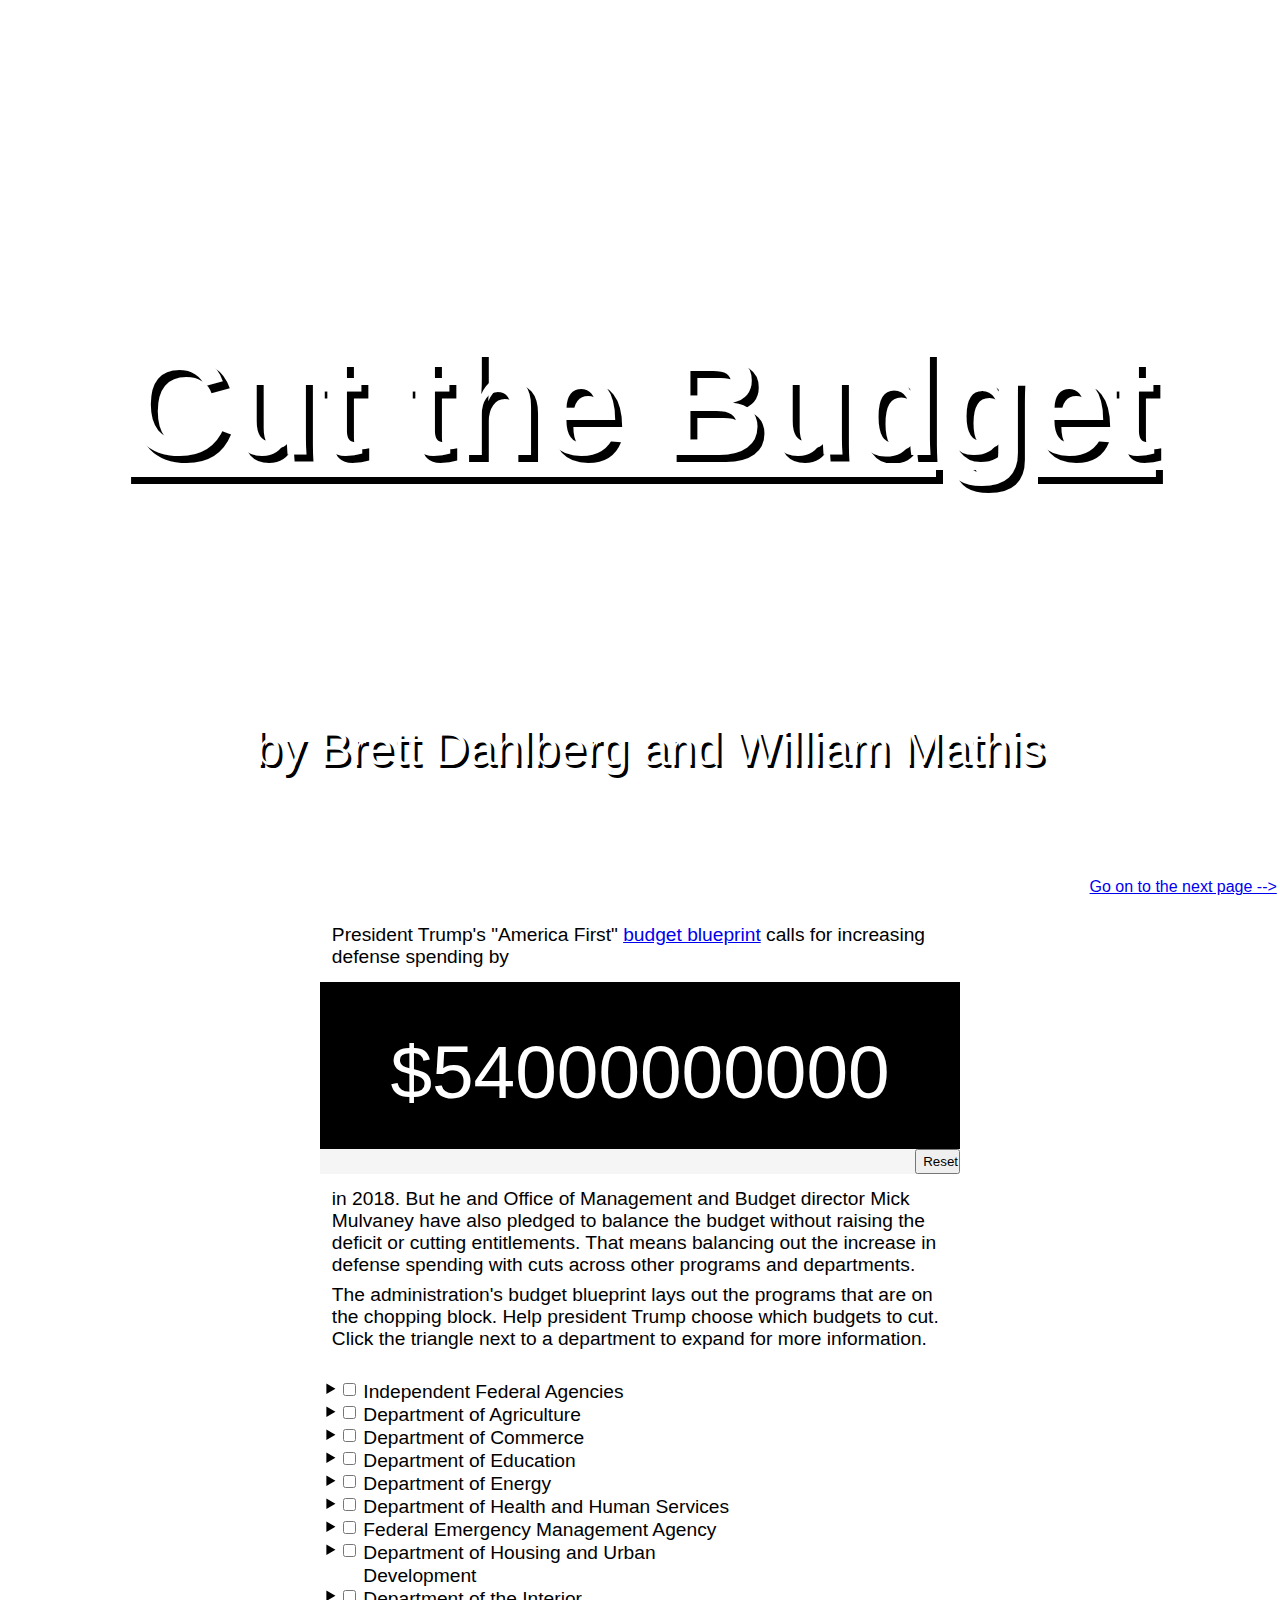
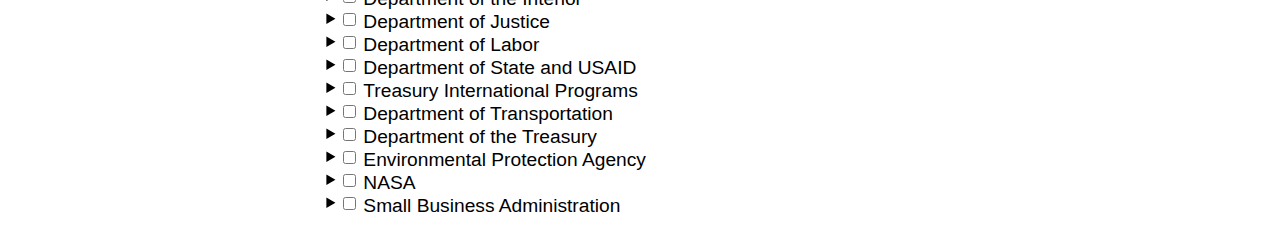
==== commit dc185f2a: "I forget what I worked on but I think it involved prettying up the css on the lists." ====
--- a/index.html
+++ b/index.html
@@ -47,14 +47,15 @@
                 </div>
             </div>
             <div class="top-text">
-                <p>in 2018. But he and budget director Mick Mulvaney have also pledged to balance the budget without raising the deficit or cutting entitlements. That means balancing out the increase in defense spending with budget cuts across other programs
-                    and departments.</p>
-                <p>The administration's budget blueprint lays out the programs that are on the chopping block. Help president Trump choose which budgets to cut. Click the triangle next to a department to find out more about its proposed cuts.</p>
+                <p>in 2018. But he and Office of Management and Budget director Mick Mulvaney have also pledged to balance the budget without raising the deficit or cutting entitlements. That means balancing out the increase in defense spending with cuts
+                    across other programs and departments.</p>
+                <p>The administration's budget blueprint lays out the programs that are on the chopping block. Help president Trump choose which budgets to cut. Click the triangle next to a department to expand for more information.</p>
             </div>
 
 
             <div class="heading" id="departments">
                 <div id="departments-list">
+
                     <div class="independent-agency">
                         <details>
                             <summary><input type="checkbox" class="select_all" name="independent-agency">
@@ -142,86 +143,85 @@
                             </summary>
                             <ul class='list'>
                                 <div class="list-items">
-                                    <li><input type="checkbox" name="agriculture" class="subset" id="waste-water-loan" data-cut="498000000">
-                                        <label class="list">Eliminate the Water and Wastewater loan and grant program
+                                    <li><input type="checkbox" name="agriculture" class="subset" id="waste-water-loan" data-cut="498000000"></input>
+                                        <label class="list">Eliminate the Water and Wastewater loan and grant program.
                                 </label></li>
-                                    <li><input type="checkbox" name="agriculture" class="subset" id="rural-business-cooperative" data-cut="95000000">
-                                        <label class="list">Cut the budget of the Rural Business and Cooperative Service discretionary activities</label></li>
-                                    <li><input type="checkbox" name="agriculture" class="subset" id="mcgovern-dole" data-cut="195000000">
-                                        <label class="list">Eliminate the International Food for Education program</label></li>
-                                    <li><input type="checkbox" name="agriculture" class="subset" data-cut="3912000000">
+                                    <li><input type="checkbox" name="agriculture" class="subset" id="rural-business-cooperative" data-cut="95000000"></input>
+                                        <label class="list">Cut the budget of the Rural Business and Cooperative Service discretionary activities.</label></li>
+                                    <li><input type="checkbox" name="agriculture" class="subset" id="mcgovern-dole" data-cut="195000000"></input>
+                                        <label class="list">Eliminate the International Food for Education program.</label></li>
+                                    <li><input type="checkbox" name="agriculture" class="subset" data-cut="3912000000"></input>
                                         <label class="list">Other cuts</label></li>
-                            </ul>
-
-                            </div>
-                        </details>
-                        <!-- close agriculture -->
-                        <!-- <ul class="department"> -->
-
-                        <div class="commerce">
-                            <details>
-                                <summary><input type="checkbox" class="select_all" name="commerce">
-                                    <label class="select_all">Department of Commerce</label></input>
-                                </summary>
-                                <ul class="list">
-                                    <div class="list-items">
-
-                                        <li><input type="checkbox" name="commerce" class="subset" id="economic-development-administration" data-cut="221000000">
-                                            <label class="list">Eliminate the Economic Development Administration</label></li>
-
-                                        <li><input type="checkbox" name="commerce" class="subset" id="minority-business" data-cut="35600000">
-                                            <label class="list">Eliminate the Minority Business Development Agency</label></li>
-
-                                        <li><input type="checkbox" name="commerce" class="subset" id="manufacturing-extension" data-cut="124000000">
-                                            <label class="list">Eliminate the Manufacturing Extension Partnership Program</label></li>
-
-                                        <li><input type="checkbox" name="commerce" class="subset" id="noaa" data-cut="250000000">
-                                            <label class="list">Eliminate the National Oceanic and Atmospheric Administration programs and grants that support coastal and marine management, research and education</label></li>
-
-                                        <li><input type="checkbox" name="commerce" class="subset" id="other_commerce" data-cut="869400000">
-                                            <label class="list">Other cuts</label></li>
-
-                                    </div>
-                                </ul>
-                        </div>
-                        </details>
-                        <!--closes commerce-->
-                        <!-- <ul class="department"> -->
-                        <div class="education">
-                            <details>
-                                <summary><input type="checkbox" class='select_all' name='education'>
-                                    <label class="select_all">Department of Education</label></input>
-                                </summary>
-                                <!-- </ul> -->
-                                <ul class="list">
-                                    <div class="list-items">
-                                        <li><input type="checkbox" name="education" class="subset" id="impact-aid-support" data-cut="66813">
-                                            <label class="list">Cut Impact Aid Support Payments for Federal Property, which help schools that have lost a portion of their tax base because the federal
+                                </div>
+                            </ul>
+                        </details>
+                    </div>
+                    <!-- close agriculture -->
+                    <!-- <ul class="department"> -->
+
+                    <div class="commerce">
+                        <details>
+                            <summary><input type="checkbox" class="select_all" name="commerce">
+                                <label class="select_all">Department of Commerce</label></input>
+                            </summary>
+                            <ul class="list">
+                                <div class="list-items">
+                                    <li><input type="checkbox" name="commerce" class="subset" id="economic-development-administration" data-cut="221000000"></input>
+                                        <label class="list">Eliminate the Economic Development Administration.</label></li>
+
+                                    <li><input type="checkbox" name="commerce" class="subset" id="minority-business" data-cut="35600000"></input>
+                                        <label class="list">Eliminate the Minority Business Development Agency.</label></li>
+
+                                    <li><input type="checkbox" name="commerce" class="subset" id="manufacturing-extension" data-cut="124000000"></input>
+                                        <label class="list">Eliminate the Manufacturing Extension Partnership Program.</label></li>
+
+                                    <li><input type="checkbox" name="commerce" class="subset" id="noaa" data-cut="250000000"></input>
+                                        <label class="list">Eliminate the National Oceanic and Atmospheric Administration programs and grants that support coastal and marine management, research and education.</label></li>
+
+                                    <li><input type="checkbox" name="commerce" class="subset" id="other_commerce" data-cut="869400000"></input>
+                                        <label class="list">Other cuts</label></li>
+                                </div>
+                            </ul>
+                        </details>
+                    </div>
+                    <!--closes commerce-->
+
+                    <!-- <ul class="department"> -->
+                    <div class="education">
+                        <details>
+                            <summary><input type="checkbox" class='select_all' name='education'>
+                                <label class="select_all">Department of Education</label></input>
+                            </summary>
+                            <!-- </ul> -->
+                            <ul class="list">
+                                <div class="list-items">
+                                    <li><input type="checkbox" name="education" class="subset" id="impact-aid-support" data-cut="66813"></input>
+                                        <label class="list">Cut Impact Aid Support Payments for Federal Property, which help schools that have lost a portion of their tax base because the federal
                         government bought at least 10 percent of land in their district.</label>
-                                        </li>
-                                        <li><input type="checkbox" name="education" class="subset" id="teacher-quality-partnership" data-cut="42500000">
-                                            <label class="list">Eliminate the Teacher Quality Partnership, which provides training for new teachers.</label>
-                                        </li>
-                                        <li><input type="checkbox" name="education" class="subset" id="striving-readers" data-cut="190000000">
-                                            <label class="list">Eliminate Striving Readers grants, which promote literacy skills for kids until 12th grade.</label>
-                                        </li>
-                                        <li><input type="checkbox" name="education" class="subset" id="supporting-effective-instruction" data-cut="2400000000">
-                                            <label class="list">End Supporting Effective Instruction state grants to support professional development for teachers and principals and
+                                    </li>
+                                    <li><input type="checkbox" name="education" class="subset" id="teacher-quality-partnership" data-cut="42500000"></input>
+                                        <label class="list">Eliminate the Teacher Quality Partnership, which provides training for new teachers.</label>
+                                    </li>
+                                    <li><input type="checkbox" name="education" class="subset" id="striving-readers" data-cut="190000000"></input>
+                                        <label class="list">Eliminate Striving Readers grants, which promote literacy skills for kids until 12th grade.</label>
+                                    </li>
+                                    <li><input type="checkbox" name="education" class="subset" id="supporting-effective-instruction" data-cut="2400000000"></input>
+                                        <label class="list">End Supporting Effective Instruction state grants to support professional development for teachers and principals and
                         to reduce class size.</label>
-                                        </li>
-                                        <li><input type="checkbox" name="education" class="subset" id="twenty-first-century" data-cut="1200000000">
-                                            <label class="list">End 21st Century Community Learning Centers, which funds a wide variety of before and after-school programs.</label>
-                                        </li>
-                                        <li><input type="checkbox" name="education" class="subset" id="supplemental-educational" data-cut="732000000">
-                                            <label class="list">Eliminate Supplemental Education Opportunity Grants, which supply need-based grants of $100 to $400 per student</label>
-                                        </li>
-                                    </div>
-                                </ul>
-                        </div>
-                        <!--closes education-->
-                        </details>
-
-
+                                    </li>
+                                    <li><input type="checkbox" name="education" class="subset" id="twenty-first-century" data-cut="1200000000"></input>
+                                        <label class="list">End 21st Century Community Learning Centers, which funds a wide variety of before and after-school programs.</label>
+                                    </li>
+                                    <li><input type="checkbox" name="education" class="subset" id="supplemental-educational" data-cut="732000000"></input>
+                                        <label class="list">Eliminate Supplemental Education Opportunity Grants, which supply need-based grants of $100 to $400 per student</label>
+                                    </li>
+                                </div>
+                            </ul>
+                        </details>
+                    </div>
+                    <!--closes education-->
+
+                    <div class="energy">
                         <details>
                             <summary><input type="checkbox" class='select_all' name='energy'>
                                 <label class="select_all">Department of Energy</label></input>
@@ -229,282 +229,303 @@
                             <ul class="list">
                                 <div class="list-items">
 
-                                    <li><input type="checkbox" name="energy" class="subset" id="office-of-science" data-cut="900000000">
+                                    <li><input type="checkbox" name="energy" class="subset" id="office-of-science" data-cut="900000000"></input>
                                         <label class="list">Cut funding to the Office of Science by 17%.</label>
-
-                                    </li>
-                                    <li><input type="checkbox" name="energy" class="subset" id="technology-manufacturing" data-cut="5000000">
+                                    </li>
+                                    <li><input type="checkbox" name="energy" class="subset" id="technology-manufacturing" data-cut="5000000"></input>
                                         <label class="list">Eliminate the Advanced Technology Manufacturing Program, which provides loans to auto manufacturers or manufacturers of their components to
                         develop advanced technologies.</label>
                                     </li>
-                                    <li><input type="checkbox" name="energy" class="subset" id="title-17" data-cut="37000000">
+                                    <li><input type="checkbox" name="energy" class="subset" id="title-17" data-cut="37000000"></input>
                                         <label class="list">End the Title 17 Innovative Technology Loan Guarantee Program, which provides loan guarantees for innovative energy projects.</label>
                                     </li>
-                                    <li><input type="checkbox" name="energy" class="subset" id="advanced-research-projects-agency" data-cut="350000000">
+                                    <li><input type="checkbox" name="energy" class="subset" id="advanced-research-projects-agency" data-cut="350000000"></input>
                                         <label class="list">Eliminate the Advanced Research Projects Agency, which "funds high-potential, high-impact energy projects that are too early
                         for private sector investment but could significantly advance the ways we generate, store, distribute and use energy".</label>
                                     </li>
-                                    <li><input type="checkbox" name="energy" class="subset" id="other_energy" data-cut="732000000">
+                                    <li><input type="checkbox" name="energy" class="subset" id="other_energy" data-cut="732000000"></input>
                                         <label class="list">Other</label>
                                     </li>
                                 </div>
                             </ul>
                         </details>
-
-
+                    </div>
+
+                    <div class="hhs">
                         <details>
                             <summary><input type="checkbox" class='select_all' name='hhs'>
                                 <label class="select_all">Department of Health and Human Services</label></input>
                             </summary>
                             <ul class="list">
                                 <div class="list-items">
-                                    <li><input type="checkbox" name="hhs" class="subset" id="nih" data-cut="5800000000">
+                                    <li><input type="checkbox" name="hhs" class="subset" id="nih" data-cut="5800000000"></input>
                                         <label class="list">Cut National Institutes of Health funding by 18%.</label>
                                     </li>
-                                    <li><input type="checkbox" name="hhs" class="subset" id="health-nursing-training" data-cut="403000000">
+                                    <li><input type="checkbox" name="hhs" class="subset" id="health-nursing-training" data-cut="403000000"></input>
                                         <label class="list">Eliminate health professional and nursing training programs.</label>
                                     </li>
-                                    <li><input type="checkbox" name="hhs" class="subset" id="community-service" data-cut="4200000000">
+                                    <li><input type="checkbox" name="hhs" class="subset" id="community-service" data-cut="4200000000"></input>
                                         <label class="list">Eliminate Office of Community Services programs like the Low Income Home Energy Assistance Program.</label>
                                     </li>
-                                    <li><input type="checkbox" name="hhs" class="subset" id="other_health" data-cut="4030000000">
+                                    <li><input type="checkbox" name="hhs" class="subset" id="other_health" data-cut="4030000000"></input>
                                         <label class="list">Other cuts.</label>
                                     </li>
                                 </div>
-                        </details>
-                        </ul>
-                        <div class="fema">
-                            <details>
-                                <summary><input type="checkbox" class='select_all' name='fema'>
-                                    <label class="select_all">Federal Emergency Management Agency</label></input>
-                                </summary>
-                                <ul class="list">
-                                    <div class="list-items">
-                                        <li><input type="checkbox" name="fema" class="subset" id="fema" data-cut="667000000">
-                                            <label class="list">Eliminate or reduce grants for programs like the pre-disaster mitigation and Homeland Security and set up federal-local cost-sharing for other grants.
-                     </label></li>
-                                    </div>
+                            </ul>
+                        </details>
+                    </div>
+
+                    <div class="fema">
+                        <details>
+                            <summary><input type="checkbox" name="fema" class="subset" id="other_fema" data-cut="667000000"></input>
+                                <label class="select_all">Federal Emergency Management Agency</label></input>
+                            </summary>
+                            <ul class="list">
+                                <ul class="summary-detail">
+                                    <label class="list">
+                                        Eliminate or reduce grants for programs like the pre-disaster mitigation and Homeland Security and set up federal-local cost-sharing for other grants.</label>
                                 </ul>
-
-                            </details>
-
-                            <div class="hud">
-                                <details>
-                                    <summary><input type="checkbox" class='select_all' name='hud'>
-                                        <label class="select_all">Department of Housing and Urban Development</label></input>
-                                    </summary>
-                                    <ul class="list">
-                                        <div class="list-items">
-                                            <li><input type="checkbox" name="hud" class="subset" id="community-development" data-cut="3000000000">
-                                                <label class="list">Eliminate the Community Development block grant program.</label>
-                                            </li>
-                                            <li><input type="checkbox" name="hud" class="subset" id="section-4" data-cut="35000000">
-                                                <label class="list">Zero out funding for new Section 4 community development and affordable housing.</label>
-                                            </li>
-                                            <li><input type="checkbox" name="hud" class="subset" id="other_housing-urban-development" data-cut="3165000000">
-                                                <label class="list">Other cuts.</label>
-                                            </li>
-
-                                </details>
+                            </ul>
+                        </details>
+                    </div>
+
+                    <div class="hud">
+                        <details>
+                            <summary><input type="checkbox" class='select_all' name='hud'>
+                                <label class="select_all">Department of Housing and Urban Development</label></input>
+                            </summary>
+                            <ul class="list">
+                                <ul class="list-items">
+                                    <li><input type="checkbox" name="hud" class="subset" id="community-development" data-cut="3000000000"></input>
+                                        <label class="list">Eliminate the Community Development block grant program.</label>
+                                    </li>
+                                    <li><input type="checkbox" name="hud" class="subset" id="section-4" data-cut="35000000"></input>
+                                        <label class="list">Zero out funding for new Section 4 community development and affordable housing.</label>
+                                    </li>
+                                    <li><input type="checkbox" name="hud" class="subset" id="other_housing-urban-development" data-cut="3165000000"></input>
+                                        <label class="list">Other cuts.</label>
+                                    </li>
                                 </ul>
-                                </div>
-                                <div class="interior">
-                                    <details>
-
-                                        <summary><input type="checkbox" class='select_all' name='interior'>
-                                            <label class="select_all">Department of the Interior</label></interior>
-                                        </summary>
-                                        <ul class="list">
-                                            <div class="list-items">
-                                                <li><input type="checkbox" name="interior" class="subset" id="new-federal-land" data-cut="120000000">
-                                                    <label class="list">Reduce funding for acquisition of new federal land.</label>
-                                                </li>
-                                                <li><input type="checkbox" name="interior" class="subset" id="abandoned-mine" data-cut="181000000">
-                                                    <label class="list">Eliminate abandoned mine land grants, which help reduce dangerous conditions and pollution caused by abandoned coal mines.</label>
-                                                </li>
-                                                <li><input type="checkbox" name="interior" class="subset" id="other_interior" data-cut="1199000000">
-                                                    <label class="list">Other cuts, including eliminating federal funding for some national heritage areas and national wildlife refuges.</label>
-                                                </li>
-                                    </details>
-                                    </ul>
-                                    </div>
-                                </div>
-                                <div class="justice">
-                                    <details>
-                                        <summary><input type="checkbox" name="justice" class="subset" id="other_justice" data-cut="1100000000">
-                                            <label class="select_all">Department of Justice
+                            </ul>
+                        </details>
+                    </div>
+
+                    <div class="interior">
+                        <details>
+                            <summary><input type="checkbox" class='select_all' name='interior'>
+                                <label class="select_all">Department of the Interior</label></input>
+                            </summary>
+                            <ul class="list">
+                                <div class="list-items">
+                                    <li><input type="checkbox" name="interior" class="subset" id="new-federal-land" data-cut="120000000"></input>
+                                        <label class="list">Reduce funding for acquisition of new federal land.</label>
+                                    </li>
+                                    <li><input type="checkbox" name="interior" class="subset" id="abandoned-mine" data-cut="181000000"></input>
+                                        <label class="list">Eliminate abandoned mine land grants, which help reduce dangerous conditions and pollution caused by abandoned coal mines.</label>
+                                    </li>
+                                    <li><input type="checkbox" name="interior" class="subset" id="other_interior" data-cut="1199000000"></input>
+                                        <label class="list">Other cuts, including eliminating federal funding for some national heritage areas and national wildlife refuges.</label>
+                                    </li>
+                                </div>
+                            </ul>
+                        </details>
+                    </div>
+
+                    <div class="justice">
+                        <details>
+                            <summary><input type="checkbox" name="justice" class="subset" id="other_justice" data-cut="1100000000"></input>
+                                <label class="select_all">Department of Justice</label></input>
+                            </summary>
+                            <ul class="list">
+                                <!-- <div class="list-items"> -->
+                                <ul class="summary-detail">
+                                    <label class="list">Eliminate programs like the State Criminal Alien Assistance Program and reduce spending on federal prison construction.</label>
+                                </ul>
+                            </ul>
+                        </details>
+                    </div>
+
+                    <div class="labor">
+                        <details>
+                            <summary><input type="checkbox" class='select_all' name='labor'>
+                                <label class="select_all">Department of Labor</label></input>
+                            </summary>
+                            <ul class="list">
+                                <div class="list-items">
+                                    <li><input type="checkbox" name="labor" class="subset" id="senior-community" data-cut="434000000"></input>
+                                        <label class="list">Eliminate the Senior Community Service Employment Program, which provides training for low-income and unmployed seniors.</label>
+                                    </li>
+                                    <li><input type="checkbox" name="labor" class="subset" id="osha-grant" data-cut="11000000"></input>
+                                        <label class="list">End the Occupational Safety and Health Administration's training grants.</label>
+                                    </li>
+                                    <li><input type="checkbox" name="labor" class="subset" id="other_labor" data-cut="2055000000"></input>
+                                        <label class="list">Other cuts.</label>
+                                    </li>
+                                </div>
+                            </ul>
+                        </details>
+                    </div>
+
+                    <div class="state">
+                        <details>
+                            <summary><input type="checkbox" name="state" class="subset" id="other_state" data-cut="10100000000"></input>
+                                <label class="select_all">Department of State and USAID
+                                            </label></summary>
+
+                            <ul style="list-style-type:square" class="summary-detail">
+                                <li>Eliminate the Global Climate Change Initiative and cease payments to United Nations climate change programs.
+                                </li>
+                                <li>Reduce funding to the UN and affiliated agencies, including UN peacekeeping and other international organizations.
+                                </li>
+                                <li>Reduce funding for the Department of State’s Educational and Cultural Exchange (ECE) Programs.
+                                </li>
+                                <li>Eliminate some peacekeeping and security efforts such as the Complex Crises Fund.
+                                </li>
+                                <li>Eliminate direct appropriations to small organizations that receive funding from other sources.
+                                </li>
+                            </ul>
+                        </details>
+                    </div>
+                    <div class="treasury-international">
+                        <details>
+                            <summary><input type="checkbox" class='select_all' name='treasury-international'>
+                                <label class="select_all">Treasury International Programs</label></input>
+                            </summary>
+                            <ul class="list">
+                                <div class="list-items">
+                                    <li><input type="checkbox" name="treasury-international" class="subset" id="development-banks" data-cut="650000000">
+                                        <label class="list">Cut funding for multinational development banks, including the World Bank</label>
+                                    </li>
+                                    <li><input type="checkbox" name="treasury-international" class="subset" id="other_treasury-international" data-cut="153000000">
+                                        <label class="list">Other cuts.</label>
+                                    </li>
+                                </div>
+                            </ul>
+                        </details>
+                    </div>
+
+                    <div class="transport">
+                        <details>
+                            <summary><input type="checkbox" class='select_all' name='transport'>
+                                <label class="select_all">Department of Transportation</label></input>
+                            </summary>
+                            <ul class="list">
+                                <div class="list-items">
+                                    <li><input type="checkbox" name="transport" class="subset" id="essential-air-services" data-cut="175000000">
+                                        <label class="list">Eliminate Essential Air Services, which subsidizes commercial flights to rural airports.</label>
+                                    </li>
+                                    <li><input type="checkbox" name="transport" class="subset" id="tiger" data-cut="11000000">
+                                        <label class="list">Eliminate the TIGER grant program, which funds transportation projects.</label>
+                                    </li>
+                                    <li><input type="checkbox" name="transport" class="subset" id="other_transport" data-cut="1726000000">
+                                        <label class="list">Reduce federal subsidies to Amtrak, terminate federal support for Amtrak's long distance train services and limit funding for the Federal
+                     Transit Administration's capital investments.</label>
+                                    </li>
+                                </div>
+                            </ul>
+                        </details>
+                    </div>
+
+                    <div class="labor">
+                        <details>
+                            <summary><input type="checkbox" class='select_all' name='treasury'>
+                                <label class="select_all">Department of the Treasury</label></input>
+                            </summary>
+                            <ul class="list">
+                                <div class="list-items">
+                                    <li><input type="checkbox" name="treasury" class="subset" id="financial-institutions" data-cut="175000000">
+                                        <label class="list">Eliminate Community Development Financial Institutions Fund grants, which fund projects in economically distressed parts of the
+                     country in partnership with private organizations.</label>
+                                    </li>
+                                    <li><input type="checkbox" name="treasury" class="subset" id="other_treasury" data-cut="309000000">
+                                        <label class="list">Shrink the Federal workforce and direct resources away from policy offices.</label>
+                                    </li>
+                                </div>
+                        </details>
+                    </div>
+
+                    <div class="epa">
+                        <details>
+                            <summary><input type="checkbox" class='select_all' name='epa'>
+                                <label class="select_all">Environmental Protection Agency</label></input>
+                            </summary>
+                            <ul class="list">
+                                <div class="list-items">
+                                    <li><input type="checkbox" name="epa" class="subset" id="clean-power" data-cut="100000000">
+                                        <label class="list">Eliminate funding for the Clean Power Plan, international climate change programs and climate change research and partnership programs.</label>
+                                    </li>
+                                    <li><input type="checkbox" name="epa" class="subset" id="superfund" data-cut="330000000">
+                                        <label class="list">Cut the Hazardous Substance Superfund Account by 30%. The accout provides funds to clean up the most contaminated environments in the country and
+                     respond to natural disasters, oil spills and environmental emergencies.</label>
+                                    </li>
+                                    <li><input type="checkbox" name="epa" class="subset" id="enforcement" data-cut="129000000">
+                                        <label class="list">Reduce funding for enforcement of environmental violations by 35%.</label>
+                                    </li>
+                                    <li><input type="checkbox" name="epa" class="subset" id="office-of-research" data-cut="233000000">
+                                        <label class="list">Cut funding for the Office of Research and Development.</label>
+                                    </li>
+                                    <li><input type="checkbox" name="epa" class="subset" id="categorical-grants" data-cut="482000000">
+                                        <label class="list">Reduce categorical grants, which states use to implement various environmental programs.</label>
+                                    </li>
+                                    <li><input type="checkbox" name="epa" class="subset" id="regional-programs" data-cut="427000000">
+                                        <label class="list">Eliminate funding for specific regional efforts such as the Great Lakes Restoration Initiative, the Chesapeake Bay, and other geographic programs.</label>
+                                    </li>
+                                    <li><input type="checkbox" name="epa" class="subset" id="other_epa" data-cut="899000000">
+                                        <label class="list">Eliminate more than 50 EPA programs including Energy Star, Targeted Airshed grants, the Endocrine Disruptor Screening Program and infrastructure assistance
+                     to Alaska Native Villages and the Mexico Border.</label>
+                                    </li>
+                                </div>
+                            </ul>
+                        </details>
+                    </div>
+
+                    <div class="nasa">
+                        <details>
+                            <summary><input type="checkbox" name="nasa" class="subset" id="other_nasa" data-cut="15280000">
+                                <label class="select_all">NASA
                                                 </label></input>
-                                        </summary>
-                                        <ul class="list">
-                                            <!-- <div class="list-items"> -->
-                                            <ul class="summary-detail">
-                                                <label class="list">Eliminate programs like the State Criminal Alien Assistance Program and reduce spending on federal prison construction.</label></ul>
-                                    </details>
-                                </div>
-
-                                <div class="labor">
-                                    <details>
-                                        <summary><input type="checkbox" class='select_all' name='labor'>
-                                            <label class="select_all">Department of Labor</label></input>
-                                        </summary>
-                                        <ul class="list">
-                                            <div class="list-items">
-                                                <li><input type="checkbox" name="labor" class="subset" id="senior-community" data-cut="434000000">
-                                                    <label class="list">Eliminate the Senior Community Service Employment Program, which provides training for low-income and unmployed seniors.</label>
-                                                </li>
-                                                <li><input type="checkbox" name="labor" class="subset" id="osha-grant" data-cut="11000000">
-                                                    <label class="list">End the Occupational Safety and Health Administration's training grants.</label>
-                                                </li>
-                                                <li><input type="checkbox" name="labor" class="subset" id="other_labor" data-cut="2055000000">
-                                                    <label class="list">Other cuts.</label>
-                                                </li>
-                                    </details>
-                                    </div>
-                                </div>
-                                <div class="state">
-                                    <details>
-                                        <summary><input type="checkbox" name="state" class="subset" id="other_state" data-cut="10100000000">
-                                            <label class="select_all">Department of State and USAID
-                                            </label></summary>
-
-                                        <ul style="list-style-type:square" class="summary-detail">
-                                            <li>Eliminate the Global Climate Change Initiative and cease payments to United Nations climate change programs.</li>
-                                            <li>Reduce funding to the UN and affiliated agencies, including UN peacekeeping and other international organizations.</li>
-                                            <li>Reduce funding for the Department of State’s Educational and Cultural Exchange (ECE) Programs.</li>
-                                            <li>Eliminate some peacekeeping and security efforts such as the Complex Crises Fund.</li>
-                                            <li>Eliminate direct appropriations to small organizations that receive funding from other sources.</li>
-                                        </ul>
-                                    </details>
-                                </div>
-                                <details>
-                                    <summary><input type="checkbox" class='select_all' name='treasury-international'>
-                                        <label class="select_all">Treasury International Programs</label></input>
-                                    </summary>
-                                    <ul class="list">
-                                        <div class="list-items">
-                                            <li><input type="checkbox" name="treasury-international" class="subset" id="development-banks" data-cut="650000000">
-                                                <label class="list">Cut funding for multinational development banks, including the World Bank</label>
-                                            </li>
-                                            <li><input type="checkbox" name="treasury-international" class="subset" id="other_treasury-international" data-cut="153000000">
-                                                <label class="list">Other cuts.</label>
-                                            </li>
-                                        </div>
-                                </details>
-                                <details>
-                                    <summary><input type="checkbox" class='select_all' name='transport'>
-                                        <label class="select_all">Department of Transportation</label></input>
-                                    </summary>
-                                    <ul class="list">
-                                        <div class="list-items">
-                                            <li><input type="checkbox" name="transport" class="subset" id="essential-air-services" data-cut="175000000">
-                                                <label class="list">Eliminate Essential Air Services, which subsidizes commercial flights to rural airports.</label>
-                                            </li>
-                                            <li><input type="checkbox" name="transport" class="subset" id="tiger" data-cut="11000000">
-                                                <label class="list">Eliminate the TIGER grant program, which funds transportation projects.</label>
-                                            </li>
-                                            <li><input type="checkbox" name="transport" class="subset" id="other_transport" data-cut="1726000000">
-                                                <label class="list">Reduce federal subsidies to Amtrak, terminate federal support for Amtrak's long distance train services and limit funding for the Federal
-                     Transit Administration's capital investments.</label>
-                                            </li>
-                                        </div>
-                                </details>
-                                <details>
-                                    <summary><input type="checkbox" class='select_all' name='treasury'>
-                                        <label class="select_all">Department of the Treasury</label></input>
-                                    </summary>
-                                    <ul class="list">
-                                        <div class="list-items">
-                                            <li><input type="checkbox" name="treasury" class="subset" id="financial-institutions" data-cut="175000000">
-                                                <label class="list">Eliminate Community Development Financial Institutions Fund grants, which fund projects in economically distressed parts of the
-                     country in partnership with private organizations.</label>
-                                            </li>
-                                            <li><input type="checkbox" name="treasury" class="subset" id="other_treasury" data-cut="309000000">
-                                                <label class="list">Shrink the Federal workforce and direct resources away from policy offices.</label>
-                                            </li>
-                                        </div>
-                                </details>
-                                <details>
-                                    <summary><input type="checkbox" class='select_all' name='epa'>
-                                        <label class="select_all">Environmental Protection Agency</label></input>
-                                    </summary>
-                                    <ul class="list">
-                                        <div class="list-items">
-                                            <li><input type="checkbox" name="epa" class="subset" id="clean-power" data-cut="100000000">
-                                                <label class="list">Eliminate funding for the Clean Power Plan, international climate change programs and climate change research and partnership programs.</label>
-                                            </li>
-                                            <li><input type="checkbox" name="epa" class="subset" id="superfund" data-cut="330000000">
-                                                <label class="list">Cut the Hazardous Substance Superfund Account by 30%. The accout provides funds to clean up the most contaminated environments in the country and
-                     respond to natural disasters, oil spills and environmental emergencies.</label>
-                                            </li>
-                                            <li><input type="checkbox" name="epa" class="subset" id="enforcement" data-cut="129000000">
-                                                <label class="list">Reduce funding for enforcement of environmental violations by 35%.</label>
-                                            </li>
-                                            <li><input type="checkbox" name="epa" class="subset" id="office-of-research" data-cut="233000000">
-                                                <label class="list">Cut funding for the Office of Research and Development.</label>
-                                            </li>
-                                            <li><input type="checkbox" name="epa" class="subset" id="categorical-grants" data-cut="482000000">
-                                                <label class="list">Reduce categorical grants, which states use to implement various environmental programs.</label>
-                                            </li>
-                                            <li><input type="checkbox" name="epa" class="subset" id="regional-programs" data-cut="427000000">
-                                                <label class="list">Eliminate funding for specific regional efforts such as the Great Lakes Restoration Initiative, the Chesapeake Bay, and other geographic programs.</label>
-                                            </li>
-                                            <li><input type="checkbox" name="epa" class="subset" id="other_epa" data-cut="899000000">
-                                                <label class="list">Eliminate more than 50 EPA programs including Energy Star, Targeted Airshed grants, the Endocrine Disruptor Screening Program and infrastructure assistance
-                     to Alaska Native Villages and the Mexico Border.</label>
-                                            </li>
-                                        </div>
-                                    </ul>
-
-                                </details>
-                                <div class="nasa">
-                                    <details>
-                                        <summary><input type="checkbox" name="nasa" class="subset" id="other_nasa" data-cut="15280000">
-                                            <label class="select_all">NASA
-                                                </label></input>
-                                        </summary>
-                                        <ul class="list">
-                                            <!-- <div class="list-items"> -->
-                                            <ul class="summary-detail">
-                                                <label class="list">Eliminate the Office of Education and restructure a satellite refueling mission.</label></ul>
-                                    </details>
-                                </div>
-
-                                <details>
-                                    <summary><input type="checkbox" class='select_all' name='small-business-admin'>
-                                        <label class="select_all">Small Business Administration</label></input>
-                                    </summary>
-                                    <ul class="list">
-                                        <div class="list-items">
-                                            <li><input type="checkbox" name="small-business-admin" class="subset" id="financial-institutions" data-cut="175000000">
-                                                <label class="list">Eliminate Community Development Financial Institutions Fund grants, which fund projects in economically distressed parts
+                            </summary>
+                            <ul class="list">
+                                <!-- <div class="list-items"> -->
+                                <ul class="summary-detail">
+                                    <label class="list">Eliminate the Office of Education and restructure a satellite refueling mission.</label></ul>
+                        </details>
+                    </div>
+
+                    <div class="sba">
+                        <details>
+                            <summary><input type="checkbox" class='select_all' name='small-business-admin'>
+                                <label class="select_all">Small Business Administration</label></input>
+                            </summary>
+                            <ul class="list">
+                                <div class="list-items">
+                                    <li><input type="checkbox" name="small-business-admin" class="subset" id="financial-institutions" data-cut="175000000">
+                                        <label class="list">Eliminate Community Development Financial Institutions Fund grants, which fund projects in economically distressed parts
                      of the country in partnership with private organizations.</label>
-                                            </li>
-                                            <li><input type="checkbox" name="small-business-admin" class="subset" id="other_small-business-admin" data-cut="31200000">
-                                                <label class="list">Other</label>
-                                            </li>
-                                        </div>
-                                    </ul>
-                                </details>
-                            </div>
-                        </div>
-                        <!--closes div department lists-->
-
-                    </div>
-                    <!--closes div deaprtments heading-->
+                                    </li>
+                                    <li><input type="checkbox" name="small-business-admin" class="subset" id="other_small-business-admin" data-cut="31200000">
+                                        <label class="list">Other cuts.</label>
+                                    </li>
+                                </div>
+                            </ul>
+                        </details>
+                    </div>
 
                 </div>
-                <!-- closes the hold-text div -->
-                <!-- <div class="heading" id="cuts">
+                <!--closes div department lists-->
+            </div>
+            <!--closes div deaprtments heading-->
+        </div>
+        <!-- closes the hold-text div -->
+        <!-- <div class="heading" id="cuts">
                         <div id="boxes"></div>
                     </div> -->
-                <!--closes div cuts heading-->
-
-            </div>
-            <div id="bottom">
-                <p><a href="second-page.html" class="photo">Go on to the next page --></a></p>
-            </div>
-            <!--closes div cuts heading-->
+        <!--closes div cuts heading-->
         </div>
+        <div id="bottom">
+            <p><a href="second-page.html" class="photo">Go on to the next page --></a></p>
+        </div>
+        <!--closes div cuts heading-->
 
         <script src="https://ajax.googleapis.com/ajax/libs/jquery/1.10.2/jquery.min.js"></script>
         <script src="main.js" type="text/javascript"></script>
--- a/main.css
+++ b/main.css
@@ -192,6 +192,12 @@
     margin-top: 10px;
 }
 
+
+/*input[type="checkbox"] {
+    width: 1.1em;
+    height: 1.1em;
+}*/
+
 .select_all:checked {
     text-decoration: line-through;
     color: #ccc;
@@ -207,19 +213,24 @@
     color: #ccc;
 }
 
-.select_all {
+.select_all, .subset {
     font-size: 1.2em;
     line-height: 1.2;
     margin-left: 0em;
     text-indent: 0em;
     font-family: sans-serif;
     display: inline-block;
-    max-width: 65%;
+    max-width: 85%;
     vertical-align: top;
 }
 
+li {
+    padding-top: .2em;
+    padding-bottom: .2em;
+}
+
 .summary-detail {
-    margin-left: 2.2em;
+    margin-left: 2.8em;
     /*text-indent: -2em;*/
 }
 
@@ -247,8 +258,8 @@
 
 .list-items {
     padding-left: 0em;
-    margin-left: 2.5em;
-    text-indent: 0em;
+    margin-left: 4.5em;
+    text-indent: -1.5em;
     font-family: sans-serif;
     display: inline-block;
     /*max-width: 50%;*/
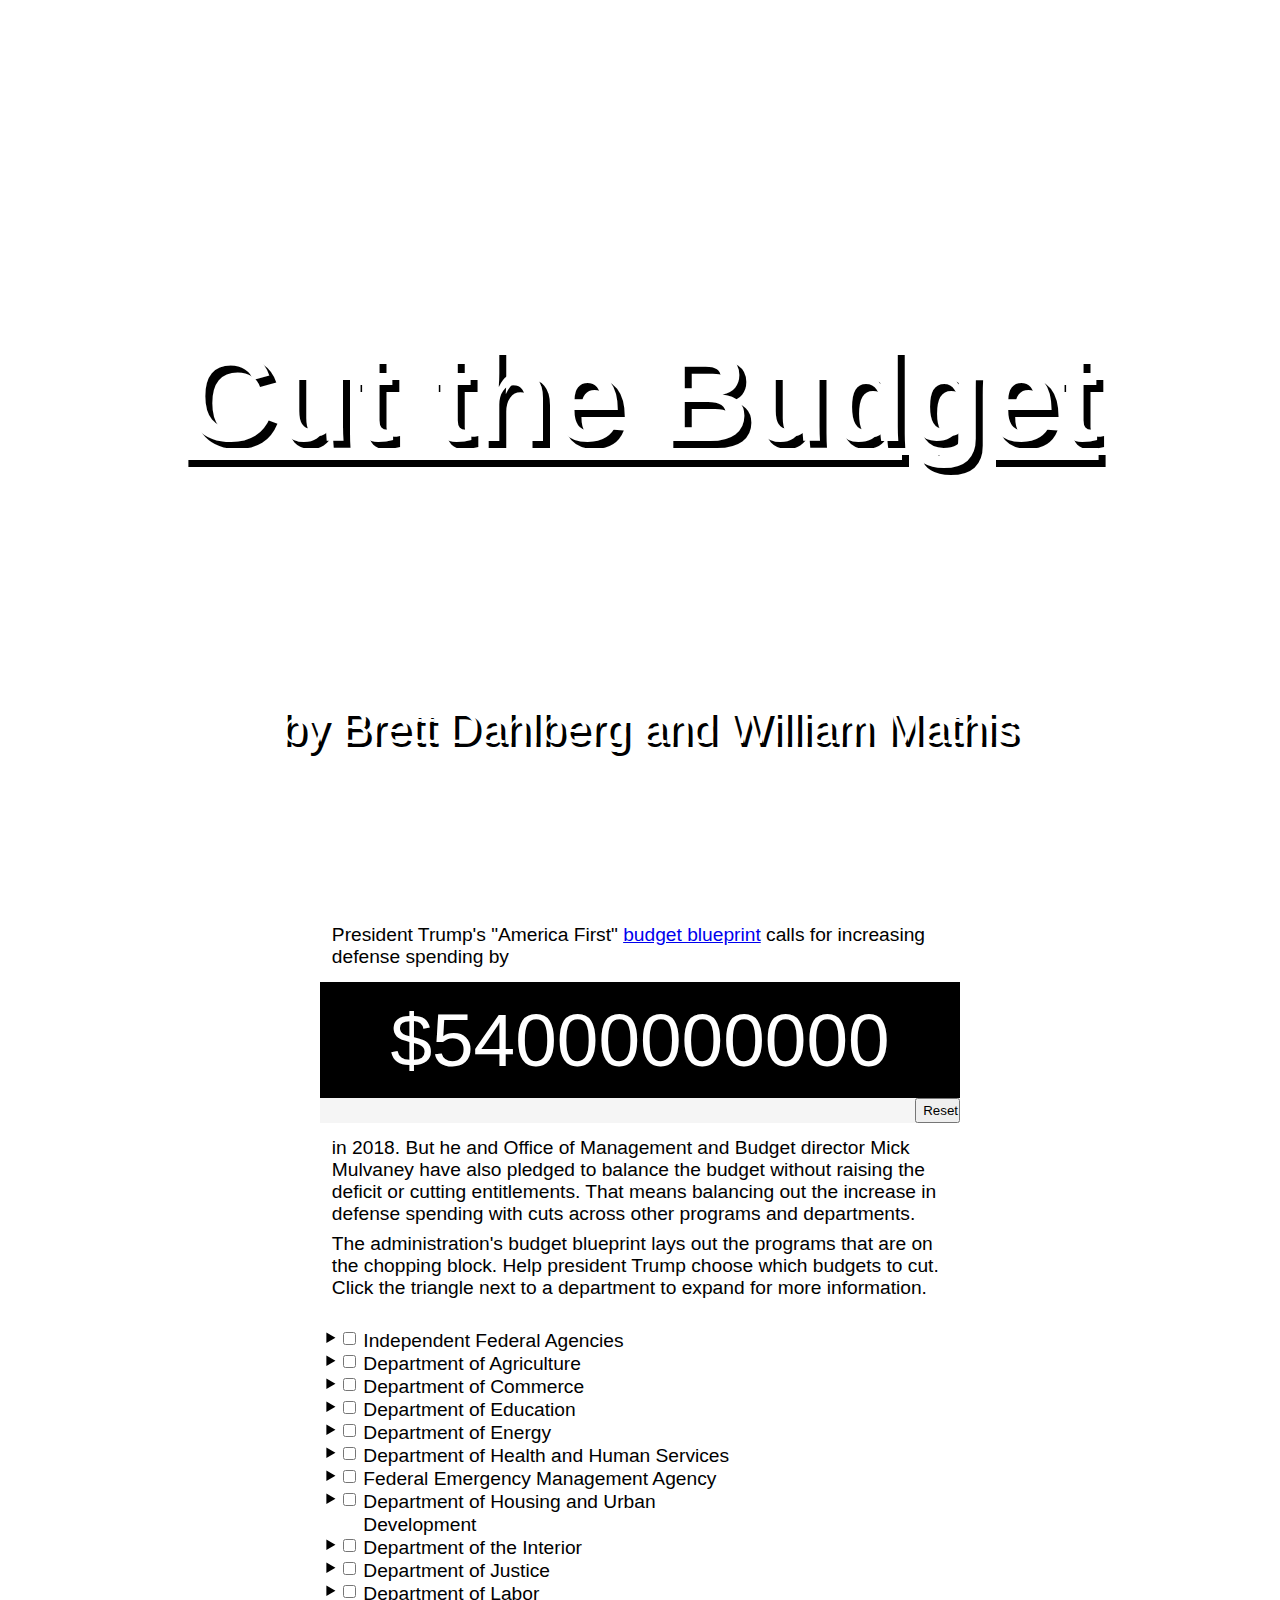
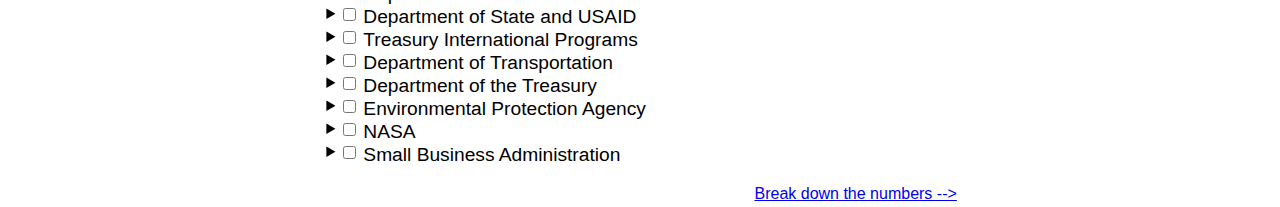
==== commit cfa5cc79: "topnumber looks good, color bar works again, second-page graph is unbroken. STILL NEEDS COMMAS." ====
--- a/index.html
+++ b/index.html
@@ -515,16 +515,16 @@
                 <!--closes div department lists-->
             </div>
             <!--closes div deaprtments heading-->
+            <div id="bottom">
+                <p><a href="second-page.html" class="photo">Break down the numbers --></a></p>
+            </div>
         </div>
         <!-- closes the hold-text div -->
         <!-- <div class="heading" id="cuts">
                         <div id="boxes"></div>
                     </div> -->
         <!--closes div cuts heading-->
-        </div>
-        <div id="bottom">
-            <p><a href="second-page.html" class="photo">Go on to the next page --></a></p>
-        </div>
+
         <!--closes div cuts heading-->
 
         <script src="https://ajax.googleapis.com/ajax/libs/jquery/1.10.2/jquery.min.js"></script>
--- a/main.css
+++ b/main.css
@@ -150,18 +150,18 @@
 }
 
 #big-number {
-    /*margin: 0 auto;*/
+    /* margin: 0 auto; */
     margin-top: 0;
     font-size: 3em;
-    height: 10vh;
+    /* height: 10vh; */
     background-color: #000;
     display: block;
     z-index: 4;
     left: 0px;
     right: 0px;
     text-align: center;
-    padding-top: 5%;
-    /*position: absolute;*/
+    /* padding-top: 5%; */
+    /* position: absolute; */
 }
 
 
@@ -351,9 +351,11 @@
     width: 100%;
     left: 0;
     bottom: 0;
-    position: sticky;
+    /*position: sticky;*/
     background-color: #FFF;
     z-index: 1020;
+    display: inline-block;
+    padding-top: .5em;
 }
 
 .back {
@@ -420,7 +422,7 @@
     max-width: 80%;
     margin: 0 auto;
     display: block;
-    font-size: .8em;
+    font-size: .7em;
 }
 
 
@@ -450,16 +452,16 @@
     /* Any adjustments for desktop and larger go here. Note these styles will be applied to anything 729px or larger -- so desktop */
     #big-number {
         font-size: 5.5em;
-        height: 15vh;
+        /*height: 15vh;*/
     }
     .big-text {
-        font-size: 9em;
+        font-size: 8em;
         padding: 2%;
         text-shadow: 7px 7px #000;
     }
     .byline {
-        font-size: 3em;
-        text-shadow: 3px 3px #000;
+        font-size: 2.8em;
+        text-shadow: 4px 4px #000;
     }
     #departments {
         float: left;
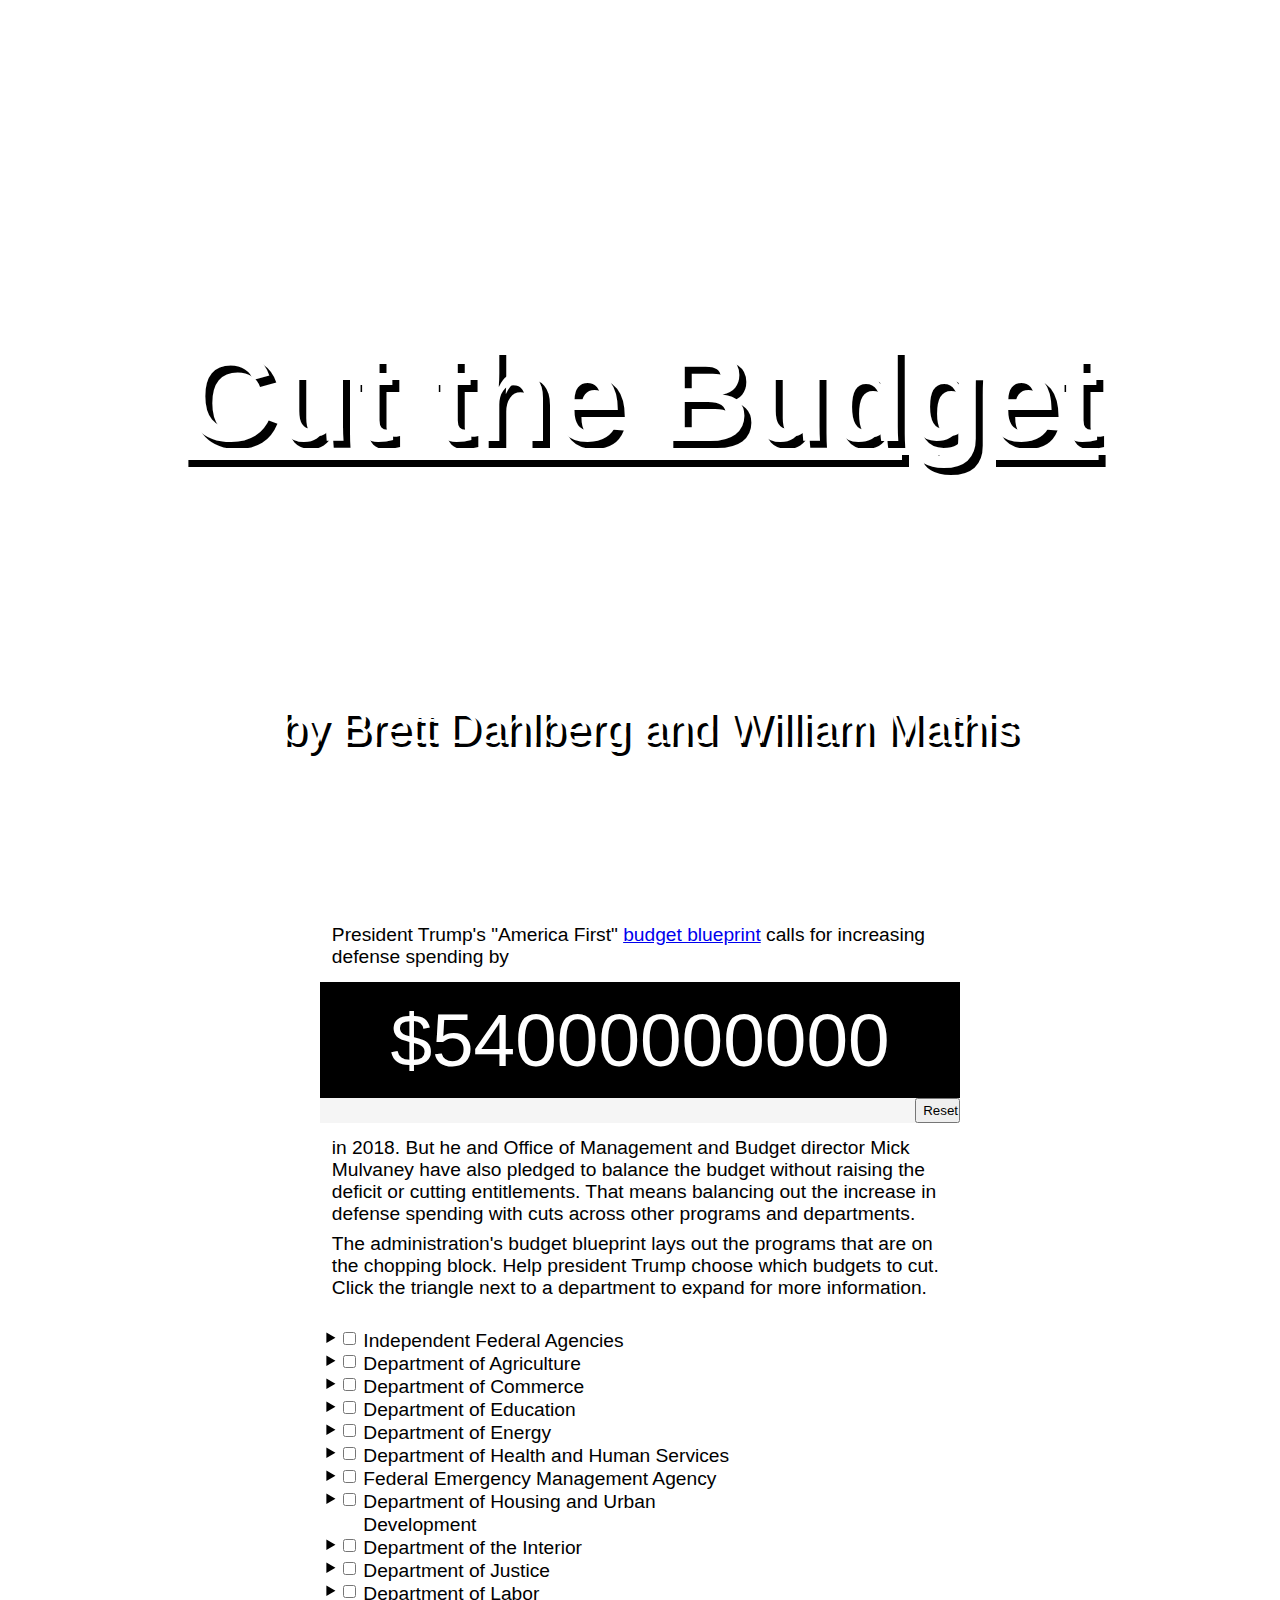
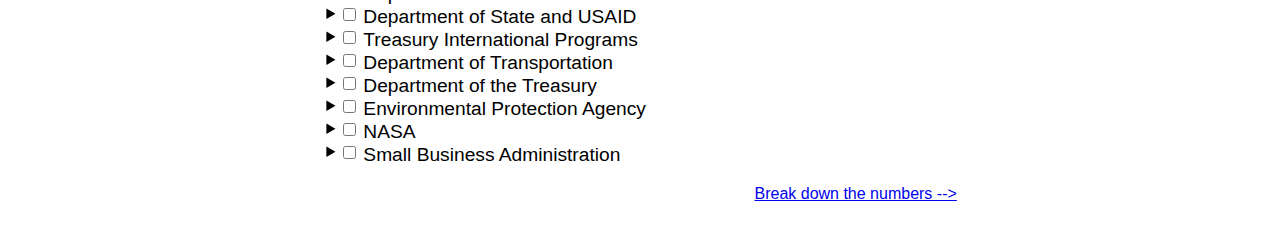
==== commit fa8e977d: "STILL NEEDS BIGNUMBER COMMAS. green progressbar work" ====
--- a/index.html
+++ b/index.html
@@ -70,67 +70,41 @@
                                   the country.</label>
                                     </li>
                                     <li><input type="checkbox" name="independent-agency" class="subset" id="african-development" data-cut="28200000">
-                                        <label class="list">The African Development Foundation works with people in Africa to secure economic development and growth in the continent's
-                                most vulnerable communities.</label></li>
+                                        <label class="list">The African Development Foundation works with people in Africa to secure economic development and growth in the continent's most vulnerable communities.</label></li>
                                     <li><input type="checkbox" name="independent-agency" class="subset" id="chemical-safety" data-cut="12436000">
-                                        <label class="list">The Chemical Safety and Hazard Investigation Board investigates chemical accidents and makes recommendations for accident
-prevention.</label></li>
+                                        <label class="list">The Chemical Safety and Hazard Investigation Board investigates chemical accidents and makes recommendations for accident prevention.</label></li>
                                     <li><input type="checkbox" name="independent-agency" class="subset" id="national-and-community-service" data-cut="794608000">
-                                        <label class="list">The Corporation for National and Community Service is the nation's largest grant provider for community service
-and volunteer programs at local nonprofits, schools, community organizations, and governments</label></li>
+                                        <label class="list">The Corporation for National and Community Service is the nation's largest grant provider for community service and volunteer programs at local nonprofits, schools, community organizations, and governments</label></li>
                                     <li><input type="checkbox" name="independent-agency" class="subset" id="public-broadcasting" data-cut="445000000">
-                                        <label class="list">The Corporation for Public Broadcasting provide grants to public television and radio stations to support local programs
-and national distribution of shows like Frontline, Antiques Roadshow, and PBS Kids.</label></li>
+                                        <label class="list">The Corporation for Public Broadcasting provide grants to public television and radio stations to support local programs and national distribution of shows like Frontline, Antiques Roadshow, and PBS Kids.</label></li>
                                     <li><input type="checkbox" name="independent-agency" class="subset" id="delta-regional-authority" data-cut="15936000">
-                                        <label class="list">The Delta Regional Authority supports disaster response, economic development investments, and healthcare access
-in the Mississippi Delta region.</label></li>
+                                        <label class="list">The Delta Regional Authority supports disaster response, economic development investments, and healthcare access in the Mississippi Delta region.</label></li>
                                     <li><input type="checkbox" name="independent-agency" class="subset" id="denali" data-cut="11000000">
                                         <label class="list">The Denali Commission funds programs that promote health, safety and economic self-sufficiency within rural communities in Alaska.</label></li>
                                     <li><input type="checkbox" name="independent-agency" class="subset" id="museum-and-library-services" data-cut="230000000">
-                                        <label class="list">The Institute of Museum and Library Services is the primary source of Federal support for the country's 123,000
-                                    libraries and 35,000 museums.
-                                    </label></li>
+                                        <label class="list">The Institute of Museum and Library Services is the primary source of Federal support for the country's 123,000 libraries and 35,000 museums.</label></li>
                                     <li><input type="checkbox" name="independent-agency" class="subset" id="inter-american" data-cut="22200000">
-                                        <label class="list">
-                               The Inter-American Foundation invests in poor communities in Latin America and the Caribbean.</li>
-                               <li><input type="checkbox" name="independent-agency" class="subset" id="trade-and-development" data-cut="80700000">
-                                 <label class="list">The U.S. Trade and Development Agency helps companies create U.S. jobs by exporting U.S. goods and services to emerging
-                               economies
-                               </label></li>
+                                        <label class="list">The Inter-American Foundation invests in poor communities in Latin America and the Caribbean.</label></li>
+                                    <li><input type="checkbox" name="independent-agency" class="subset" id="trade-and-development" data-cut="80700000">
+                                        <label class="list">The U.S. Trade and Development Agency helps companies create U.S. jobs by exporting U.S. goods and services to emerging economies.</label></li>
                                     <li><input type="checkbox" name="independent-agency" class="subset" id="legal-services" data-cut="475000000">
-                                        <label class="list">The Legal Services Corporation distributes funds to local organizations that provide free civil legal assistance to people
-                           living in poverty.
-                           </label></li>
+                                        <label class="list">The Legal Services Corporation distributes funds to local organizations that provide free civil legal assistance to people living in poverty.</label></li>
                                     <li><input type="checkbox" name="independent-agency" class="subset" id="nea" data-cut="149849000">
-                                        <label class="list">The National Endowment for the Arts is the independent federal agency that supports and funds the arts in America.
-                       </label></li>
+                                        <label class="list">The National Endowment for the Arts is the independent federal agency that supports and funds the arts in America.</label></li>
                                     <li><input type="checkbox" name="independent-agency" class="subset" id="neh" data-cut="149848000">
-                                        <label class="list">The National Endowment for the Humanities supports education, scholarship, and research and development in the humanities and preserves
-                   America's cultural and intellectual resources.
-                   </label></li>
+                                        <label class="list">The National Endowment for the Humanities supports education, scholarship, and research and development in the humanities and preserves America's cultural and intellectual resources.</label></li>
                                     <li><input type="checkbox" name="independent-agency" class="subset" id="neighborhood-reinvestment" data-cut="140000000">
-                                        <label class="list">The Neighborhood Reinvestment Corporation provides financial support, technical assistance, and training for affordable
-               housing.
-               </label></li>
+                                        <label class="list">The Neighborhood Reinvestment Corporation provides financial support, technical assistance, and training for affordable housing.</label></li>
                                     <li><input type="checkbox" name="independent-agency" class="subset" id="northern-border" data-cut="5000000">
-                                        <label class="list">The Northern Border Regional Commission addresses persistent economic distress in portions of Maine, New Hampshire, New York,
-           and Vermont by developing transportation, basic public infrastructure, and job skills training.
-           </label></li>
+                                        <label class="list">The Northern Border Regional Commission addresses persistent economic distress in portions of Maine, New Hampshire, New York, and Vermont by developing transportation, basic public infrastructure, and job skills training.</label></li>
                                     <li><input type="checkbox" name="independent-agency" class="subset" id="overseas-private-investment" data-cut="88000000">
-                                        <label class="list">The Overseas Private Investment Corporation encourages American companies to invest in developing countries.
-       </label></li>
+                                        <label class="list">The Overseas Private Investment Corporation encourages American companies to invest in developing countries.</label></li>
                                     <li><input type="checkbox" name="independent-agency" class="subset" id="institute-of-peace" data-cut="37884000">
-                                        <label class="list">The United States Institute of Peace is an independent, nonpartisan institution that works to prevent and resolve international
-   conflict without violence.
-   </label></li>
+                                        <label class="list">The United States Institute of Peace is an independent, nonpartisan institution that works to prevent and resolve international conflict without violence.</label></li>
                                     <li><input type="checkbox" name="independent-agency" class="subset" id="council-on-homelessness" data-cut="3600000">
-                                        <label class="list">United States Interagency Council on Homelessness creates partnerships at every level of government and with the private
-sector to prevent and end homelessness.
-</label></li>
+                                        <label class="list">United States Interagency Council on Homelessness creates partnerships at every level of government and with the private sector to prevent and end homelessness.</label></li>
                                     <li><input type="checkbox" name="independent-agency" class="subset" id="woodrow-wilson-center" data-cut="10400000">
-                                        <label class="list">The Woodrow Wilson International Center for Scholars shares research in the social sciences and humanities through conferences,
-publications and research grants.
-</label></li>
+                                        <label class="list">The Woodrow Wilson International Center for Scholars shares research in the social sciences and humanities through conferences, publications and research grants.</label></li>
                                 </div>
 
                         </details>
@@ -510,7 +484,6 @@
                             </ul>
                         </details>
                     </div>
-
                 </div>
                 <!--closes div department lists-->
             </div>
--- a/main.css
+++ b/main.css
@@ -356,6 +356,7 @@
     z-index: 1020;
     display: inline-block;
     padding-top: .5em;
+    margin-bottom: 1.5em;
 }
 
 .back {
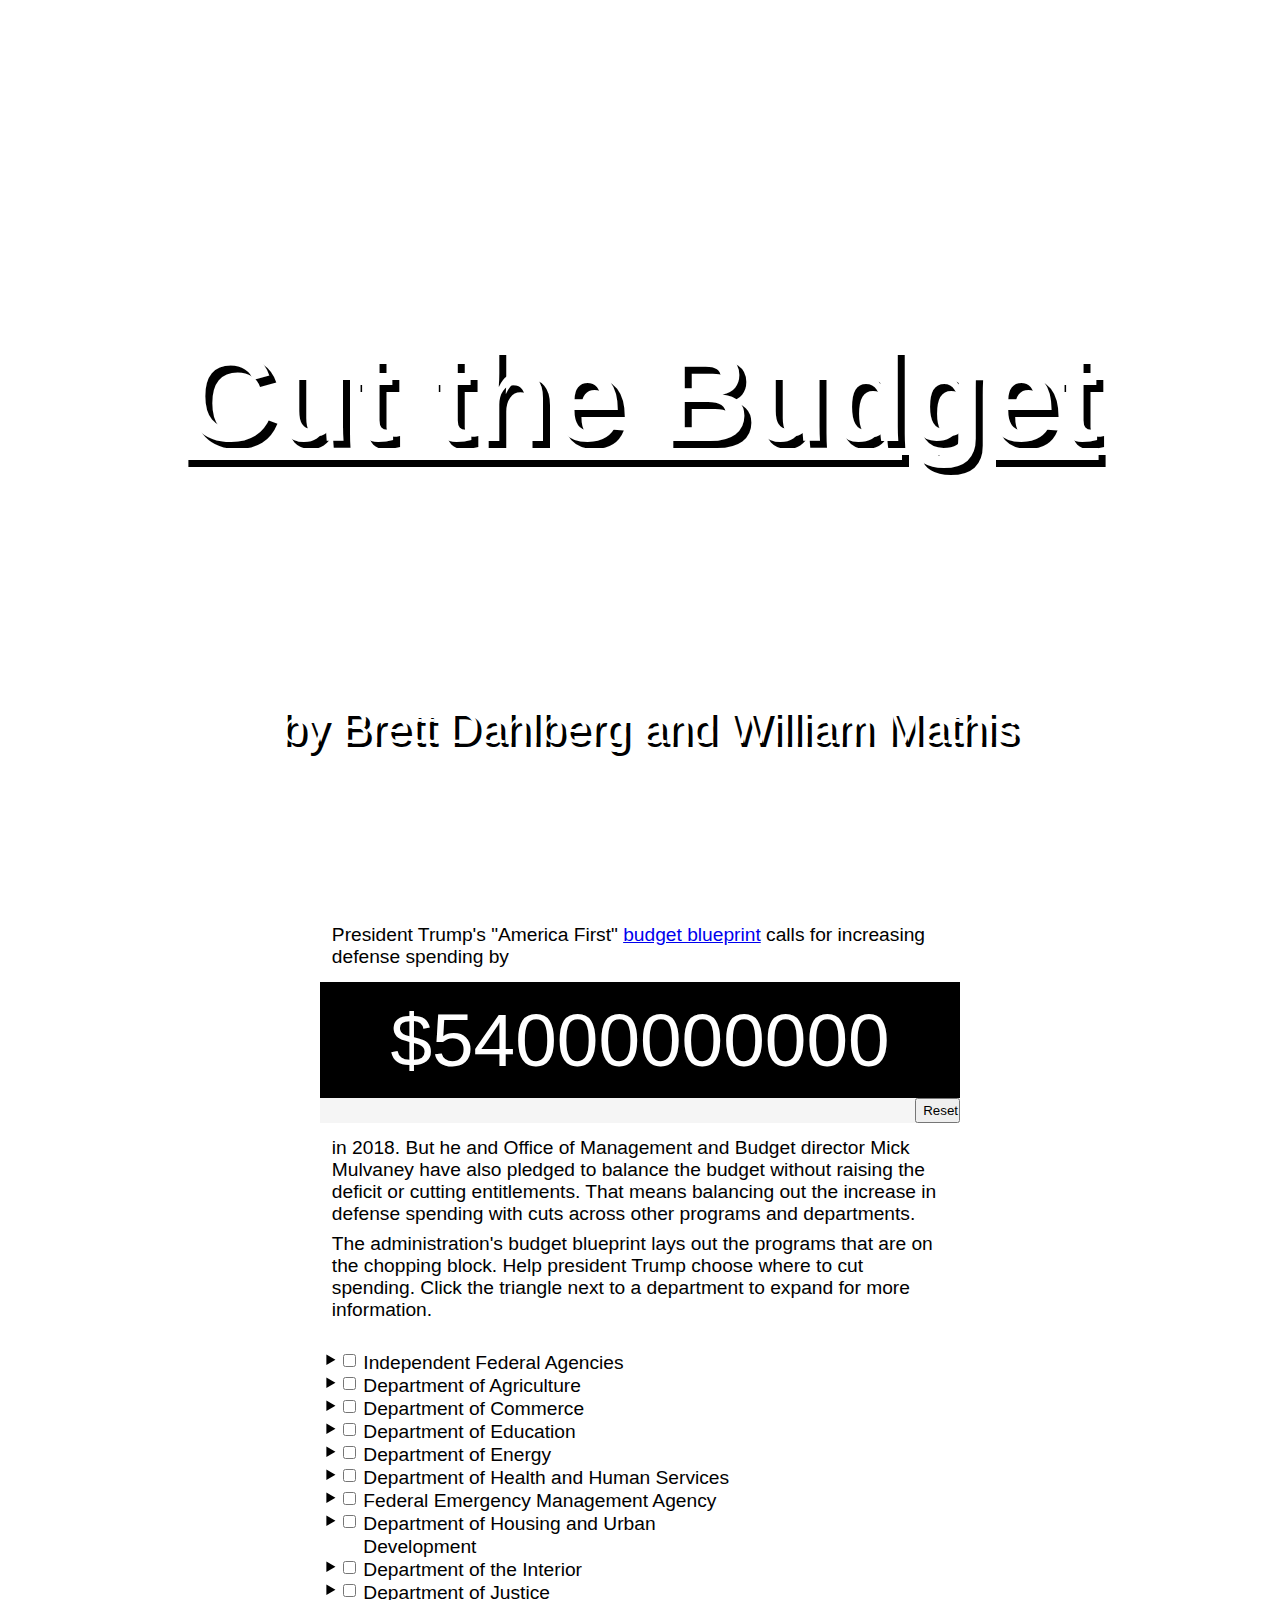
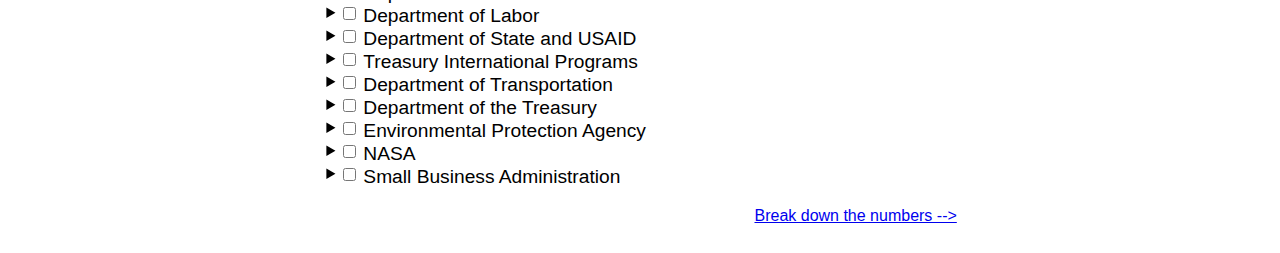
==== commit c6ddd549: "updated text to match Sandeep recs" ====
--- a/index.html
+++ b/index.html
@@ -49,7 +49,7 @@
             <div class="top-text">
                 <p>in 2018. But he and Office of Management and Budget director Mick Mulvaney have also pledged to balance the budget without raising the deficit or cutting entitlements. That means balancing out the increase in defense spending with cuts
                     across other programs and departments.</p>
-                <p>The administration's budget blueprint lays out the programs that are on the chopping block. Help president Trump choose which budgets to cut. Click the triangle next to a department to expand for more information.</p>
+                <p>The administration's budget blueprint lays out the programs that are on the chopping block. Help president Trump choose where to cut spending. Click the triangle next to a department to expand for more information.</p>
             </div>
 
 
